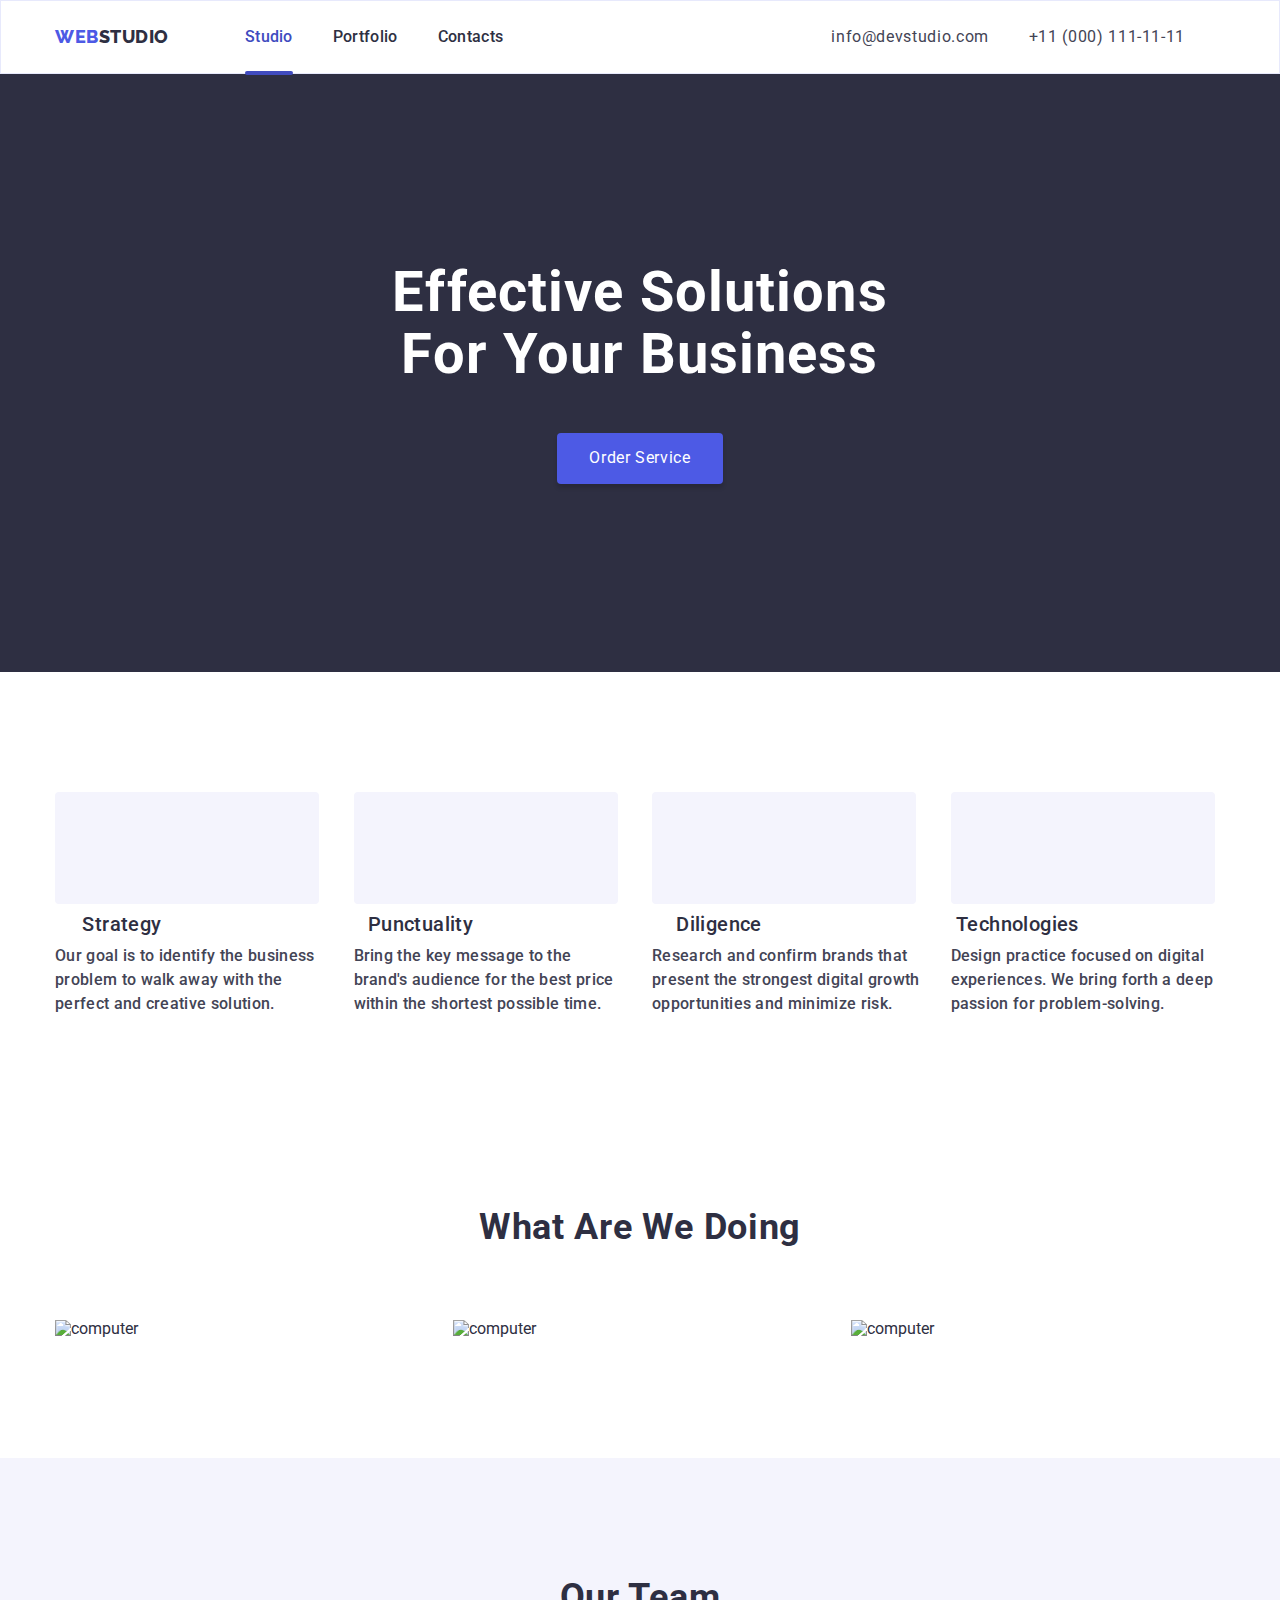
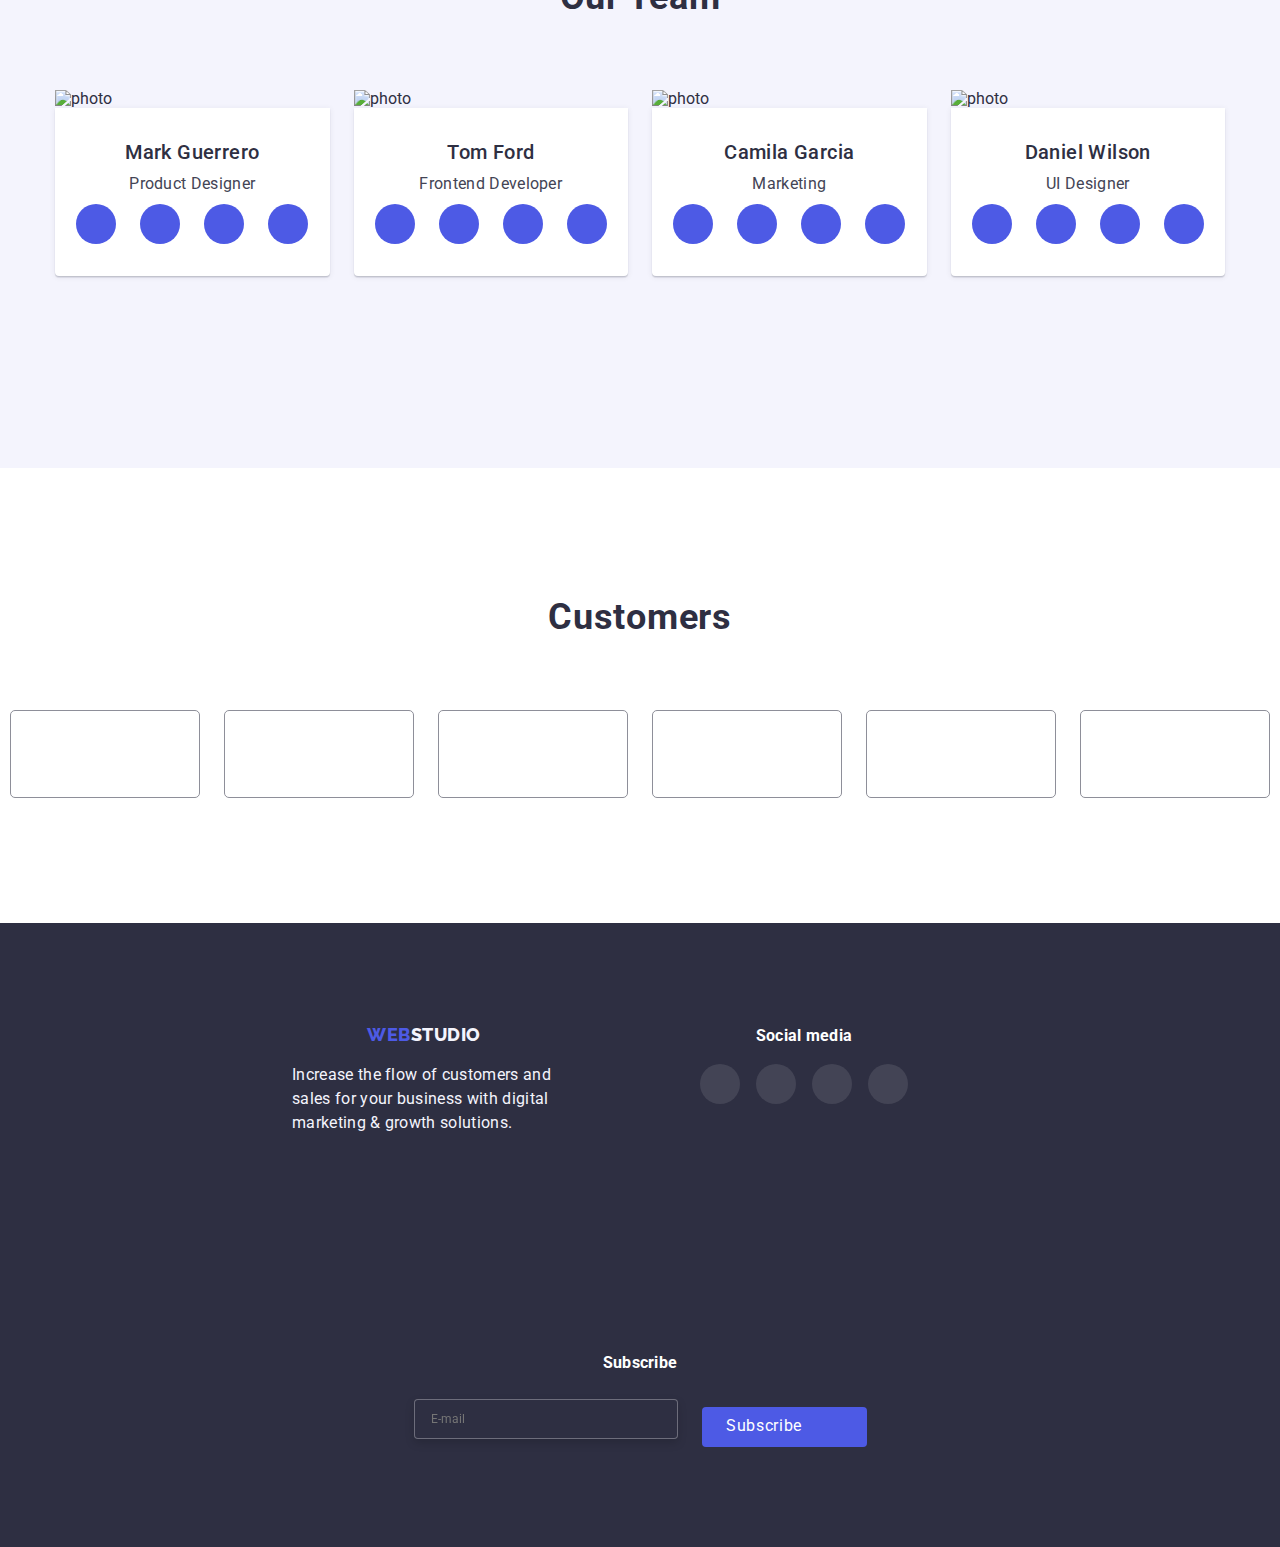
==== index.html @ 57f5be11 "Add Mobile First" ====
<!DOCTYPE html>
<html lang="en">
  <head>
    <meta charset="UTF-8" />
    <meta http-equiv="X-UA-Compatible" content="IE=edge" />
    <meta name="viewport" content="width=, initial-scale=1.0" />
    <title>Document</title>
    <link rel="preconnect" href="https://fonts.googleapis.com" />
    <link rel="preconnect" href="https://fonts.gstatic.com" crossorigin />
    <link
      href="https://fonts.googleapis.com/css2?family=Raleway:wght@800&family=Roboto:wght@400;500;700;900&display=swap"
      rel="stylesheet"
    />
    <link
      rel="stylesheet"
      href="https://cdn.jsdelivr.net/npm/modern-normalize@1.1.0/modern-normalize.min.css"
    />
    <link rel="stylesheet" href="./css/styles.css" />
    <link rel="stylesheet" href="./css/mobile.css" />
    <link rel="stylesheet" href="./css/tablet.css" />
    <link rel="stylesheet" href="./css/desktop.css" />
  </head>

  <body>
    <!--Header-->
    <header class="header">
			<div class="container header-container">
        <nav class="nav">
				<a class="header-logo link" href="./index.html"
					><span class="titlelogo">Web</span>Studio</a>
				<ul class="nav-list">
					<li class="nav-item">
						<a class="nav-link link nav-link-studio" href="./index.html"><span class="nav-link-text">Studio</span></a>
					</li>
					<li class="nav-item">
						<a class="nav-link link" href="./portfolio.html">Portfolio</a>
					</li>
					<li class="nav-item">
						<a class="nav-link link" href="">Contacts</a>
					</li>
				</ul>
			</nav>
      
			<address class="contacts">
				<ul class="contacts-list">
					<li class="contacts-item">
						<a class="mail link" href="mailto:info@devstudio.com"
							>info@devstudio.com
						</a>
					</li>
					<li class="contacts-item">
						<a class="phone-number link" href="tel:+110001111111"
							>+11 (000) 111-11-11
						</a>
					</li>
				</ul>
			</address>

      <button type="button" class="mobile-menu-open" data-menu-open>
        <svg class="mobile-menu-open-icon" width="32" height="22">
          <use href="./images/sprite.svg#icon-hamburger"></use>
        </svg>
      </button>
      </div>

      <div class="mob-menu is-hidden" data-menu>
        <div class="container">
          <div>
        <button type="button" class="mobile-menu-close" data-menu-close>
          <svg class="mobile-menu-close-btn-icon"  width="8" height="8">
            <use href="./images/sprite.svg#icon-close"></use>
          </svg>
        </button>
        <nav>
          <ul class="mob-menu-list">
					<li class="mob-menu-item">
						<a class="mob-menu-link link nav-link-studio" href="./index.html"><span class="nav-link-text">Studio</span></a>
					</li>
					<li class="mob-menu-item">
						<a class="mob-menu-link link" href="./portfolio.html">Portfolio</a>
					</li>
					<li class="mob-menu-item">
						<a class="mob-menu-link mob-menu-link-contact link" href="">Contacts</a>
					</li>
				</ul>
        </nav>
        </div>
        <div>
        <address>
          <ul class="mob-menu-list-contacts">
            <li class="mob-menu-item">
						<a class="mob-menu-phone-number link" href="tel:+110001111111"
							>+11 (000) 111-11-11
						</a>
					</li>
					<li class="mob-menu-item">
						<a class="mob-menu-mail link" href="mailto:info@devstudio.com"
							>info@devstudio.com
						</a>
					</li>
				</ul>
        </address>
        
        <ul class="mob-menu-social-list list">
          <li class="mob-menu-item">
                    <a href="" class="mob-menu-social-link">
                      <svg class="mob-menu-icon" width="20" height="20">
                        <use href="./images/sprite.svg#icon-instagram"></use>
                      </svg>
                    </a>
                  </li>
                  <li class="mob-menu-item">
                    <a href="" class="mob-menu-social-link">
                      <svg class="mob-menu-icon" width="20" height="20">
                        <use href="./images/sprite.svg#icon-twitter"></use>
                      </svg>
                    </a>
                  </li>
                  <li class="mob-menu-item">
                    <a href="" class="mob-menu-social-link">
                      <svg class="mob-menu-icon" width="20" height="20">
                        <use href="./images/sprite.svg#icon-facebook"></use>
                      </svg>
                    </a>
                  </li>
                  <li class="mob-menu-item">
                    <a href="" class="mob-menu-social-link">
                      <svg class="mob-menu-icon" width="20" height="20">
                        <use href="./images/sprite.svg#icon-linkedin"></use>
                      </svg>
                    </a>
                  </li>
        </ul>
        </div>
        </div>
      </div>
		</header>

    <main>
      <!--Hero-->
      <section class="hero section">
				<div class="container">
					<h1 class="hero-title">
						Effective Solutions for Your Business
					</h1>
					<button class="hero-button" type="button" data-modal-open>Order Service</button>
				</div>
			</section>

      <!-- Feauture -->
      <section class="feauture section">
        <div class="container">
          <h2 class="visually-hidden">ur qualities</h2>
          <ul class="feauture-list">
            <li class="feauture-item">
              <div class="feauture-link">
                <svg class="feauture-icon" width="64" height="64">
                  <use href="./images/sprite.svg#icon-antenna"></use>
                </svg>
              </div>
              <h3 class="feauture-title">Strategy</h3>
              <p class="feauture-text">
                Our goal is to identify the business problem to walk away with
                the perfect and creative solution.
              </p>
            </li>
            <li class="feauture-item">
              <div class="feauture-link">
                <svg class="feauture-icon" width="64" height="64">
                  <use href="./images/sprite.svg#icon-clock"></use>
                </svg>
              </div>
              <h3 class="feauture-title">Punctuality</h3>
              <p class="feauture-text">
                Bring the key message to the brand's audience for the best price
                within the shortest possible time.
              </p>
            </li>
            <li class="feauture-item">
              <div class="feauture-link">
                <svg class="feauture-icon" width="64" height="64">
                  <use href="./images/sprite.svg#icon-vector"></use>
                </svg>
              </div>
              <h3 class="feauture-title">Diligence</h3>
              <p class="feauture-text">
                Research and confirm brands that present the strongest digital
                growth opportunities and minimize risk.
              </p>
            </li>
            <li class="feauture-item">
              <div class="feauture-link">
                <svg class="feauture-icon" width="64" height="64">
                  <use href="./images/sprite.svg#icon-astronaut"></use>
                </svg>
              </div>
              <h3 class="feauture-title">Technologies</h3>
              <p class="feauture-text">
                Design practice focused on digital experiences. We bring forth a
                deep passion for problem-solving.
              </p>
            </li>
          </ul>
        </div>
      </section>

      <!-- Doing -->
      <section class="doing section">
        <div class="container">
          <h2 class="section-title">What are we doing</h2>
          <ul class="doing-list">
            <li class="doing-item">
              <img
                class="doing-img"
                src="./images/Rectangle1.jpg"
                alt="computer"
                width="360"
              />
            </li>
            <li class="doing-item">
              <img
                class="doing-img"
                src="./images/Rectangle2.jpg"
                alt="computer"
                width="360"
              />
            </li>
            <li class="doing-item">
              <img
                class="doing-img"
                src="./images/Rectangle3.jpg"
                alt="computer"
                width="360"
              />
            </li>
          </ul>
        </div>
      </section>

      <!-- Team -->
      <section class="team section">
        <div class="container container-mini">
          <h2 class="section-title">Our Team</h2>
          <ul class="team-list">
            <li class="team-item">
              <img
                class="team-img"
                src="./images/img.jpg"
                alt="photo"
                width="264"
              />
              <div class="team-card">
                <h3 class="team-subject">Mark Guerrero</h3>
                <p class="team-text">Product Designer</p>
                <ul class="social-list list">
                  <li class="social-list-item">
                    <a href="" class="social-list-link">
                      <svg class="social-list-icon" width="20" height="20">
                        <use href="./images/sprite.svg#icon-instagram"></use>
                      </svg>
                    </a>
                  </li>
                  <li class="social-list-item">
                    <a href="" class="social-list-link">
                      <svg class="social-list-icon" width="20" height="20">
                        <use href="./images/sprite.svg#icon-twitter"></use>
                      </svg>
                    </a>
                  </li>
                  <li class="social-list-item">
                    <a href="" class="social-list-link">
                      <svg class="social-list-icon" width="20" height="20">
                        <use href="./images/sprite.svg#icon-facebook"></use>
                      </svg>
                    </a>
                  </li>
                  <li class="social-list-item">
                    <a href="" class="social-list-link">
                      <svg class="social-list-icon" width="20" height="20">
                        <use href="./images/sprite.svg#icon-linkedin"></use>
                      </svg>
                    </a>
                  </li>
                </ul>
              </div>
            </li>
            <li class="team-item">
              <img
                class="team-img"
                src="./images/img1.jpg"
                alt="photo"
                width="264"
              />
              <div class="team-card">
                <h3 class="team-subject">Tom Ford</h3>
                <p class="team-text">Frontend Developer</p>
                <ul class="social-list list">
                  <li class="social-list-item">
                    <a href="" class="social-list-link">
                      <svg class="social-list-icon" width="20" height="20">
                        <use href="./images/sprite.svg#icon-instagram"></use>
                      </svg>
                    </a>
                  </li>
                  <li class="social-list-item">
                    <a href="" class="social-list-link">
                      <svg class="social-list-icon" width="20" height="20">
                        <use href="./images/sprite.svg#icon-twitter"></use>
                      </svg>
                    </a>
                  </li>
                  <li class="social-list-item">
                    <a href="" class="social-list-link">
                      <svg class="social-list-icon" width="20" height="20">
                        <use href="./images/sprite.svg#icon-facebook"></use>
                      </svg>
                    </a>
                  </li>
                  <li class="social-list-item">
                    <a href="" class="social-list-link">
                      <svg class="social-list-icon" width="20" height="20">
                        <use href="./images/sprite.svg#icon-linkedin"></use>
                      </svg>
                    </a>
                  </li>
                </ul>
              </div>
            </li>
            <li class="team-item">
              <img
                class="team-img"
                src="./images/img2.jpg"
                alt="photo"
                width="264"
              />
              <div class="team-card">
                <h3 class="team-subject">Camila Garcia</h3>
                <p class="team-text">Marketing</p>
                <ul class="social-list list">
                  <li class="social-list-item">
                    <a href="" class="social-list-link">
                      <svg class="social-list-icon" width="20" height="20">
                        <use href="./images/sprite.svg#icon-instagram"></use>
                      </svg>
                    </a>
                  </li>
                  <li class="social-list-item">
                    <a href="" class="social-list-link">
                      <svg class="social-list-icon" width="20" height="20">
                        <use href="./images/sprite.svg#icon-twitter"></use>
                      </svg>
                    </a>
                  </li>
                  <li class="social-list-item">
                    <a href="" class="social-list-link">
                      <svg class="social-list-icon" width="20" height="20">
                        <use href="./images/sprite.svg#icon-facebook"></use>
                      </svg>
                    </a>
                  </li>
                  <li class="social-list-item">
                    <a href="" class="social-list-link">
                      <svg class="social-list-icon" width="20" height="20">
                        <use href="./images/sprite.svg#icon-linkedin"></use>
                      </svg>
                    </a>
                  </li>
                </ul>
              </div>
            </li>
            <li class="team-item">
              <img
                class="team-img"
                src="./images/img3.jpg"
                alt="photo"
                width="264"
              />
              <div class="team-card">
                <h3 class="team-subject">Daniel Wilson</h3>
                <p class="team-text">UI Designer</p>
                <ul class="social-list list">
                  <li class="social-list-item">
                    <a href="" class="social-list-link">
                      <svg class="social-list-icon" width="20" height="20">
                        <use href="./images/sprite.svg#icon-instagram"></use>
                      </svg>
                    </a>
                  </li>
                  <li class="social-list-item">
                    <a href="" class="social-list-link">
                      <svg class="social-list-icon" width="20" height="20">
                        <use href="./images/sprite.svg#icon-twitter"></use>
                      </svg>
                    </a>
                  </li>
                  <li class="social-list-item">
                    <a href="" class="social-list-link">
                      <svg class="social-list-icon" width="20" height="20">
                        <use href="./images/sprite.svg#icon-facebook"></use>
                      </svg>
                    </a>
                  </li>
                  <li class="social-list-item">
                    <a href="" class="social-list-link">
                      <svg class="social-list-icon" width="20" height="20">
                        <use href="./images/sprite.svg#icon-linkedin"></use>
                      </svg>
                    </a>
                  </li>
                </ul>
              </div>
            </li>
          </ul>
        </div>
      </section>

      <!-- Customers -->
      <section class="customers">
        <div class="container">
          <h2 class="customers-title">Customers</h2>
          <ul class="customers-list list">
            <li class="customers-item">
              <a class="customers-link" href="">
                <svg class="customers-icon" width="104" height="56">
                  <use href="./images/sprite.svg#icon-yaco"></use>
                </svg>
              </a>
            </li>
            <li class="customers-item">
              <a class="customers-link link" href="">
                <svg class="customers-icon" width="104" height="56">
                  <use
                    href="./images/sprite.svg#icon-company-tagline-here"
                  ></use>
                </svg>
              </a>
            </li>
            <li class="customers-item">
              <a class="customers-link link" href="">
                <svg class="customers-icon" width="104" height="56">
                  <use href="./images/sprite.svg#icon-company"></use>
                </svg>
              </a>
            </li>
            <li class="customers-item">
              <a class="customers-link link" href="">
                <svg class="customers-icon" width="104" height="56">
                  <use href="./images/sprite.svg#icon-foster-peters"></use>
                </svg>
              </a>
            </li>
            <li class="customers-item">
              <a class="customers-link link" href="">
                <svg class="customers-icon" width="104" height="56">
                  <use href="./images/sprite.svg#icon-brand"></use>
                </svg>
              </a>
            </li>
            <li class="customers-item">
              <a class="customers-link link" href="">
                <svg class="customers-icon" width="104" height="56">
                  <use href="./images/sprite.svg#icon-company-tag-line"></use>
                </svg>
              </a>
            </li>
          </ul>
        </div>
      </section>
    </main>

    <!-- Footer -->
    <footer class="footer">
			<div class="footer-container container">
				<div class="ftr-logo-container">
				<a class="ftr-logo link" href="./index.html"
					><span class="footer-logo">Web</span>Studio</a
				>
				<p class="slogan">
					Increase the flow of customers and sales for your business with
					digital marketing & growth solutions.
				</p>
			</div>
			<div class="social-media-container">
        <h2 class="social-media-title">Social media</h2>
				<ul class="social-media-list list">
					<li class="social-media-item">
						<a href="" class="social-media-link">
							<svg class="social-media-icon" width="20" height="20">
								<use href="./images/sprite.svg#icon-instagram"></use>
							</svg>
						</a>
								</li>
					<li class="social-media-item">
						<a href="" class="social-media-link">
							<svg class="social-media-icon" width="20" height="20">
								<use href="./images/sprite.svg#icon-twitter"></use>
							</svg>
						</a>
					</li>
					<li class="social-media-item">
						<a href="" class="social-media-link">
							<svg class="social-media-icon" width="20" height="20">
								<use href="./images/sprite.svg#icon-facebook"></use>
							</svg>
						</a>
					</li>
					<li class="social-media-item">
						<a href="" class="social-media-link">
							<svg class="social-media-icon" width="20" height="20">
								<use href="./images/sprite.svg#icon-linkedin"></use>
							</svg>
						</a>
					</li>
				</ul>
				</div>
        <div class="subscribe-container">
          <h2 class="subscribe-title">Subscribe</h2>
          <form class="subscribe-label-wrapper">
            <label class="subscribe-field">
              <span class="subscribe-imput-wrapper">
                <input 
                type="email" 
                name="user-email" 
                class="subscribe-imput" 
                placeholder="E-mail" 
                required pattern="">
              </label>
            <button type="submit" class="subscribe-link">Subscribe
              <svg class="subscribe-icon" width="24" height="20">
                <use href="./images/sprite.svg#icon-send"></use>
              </svg>
            </button>
          </form>
        </div>
			</div>
		</footer>

    <div class="backdrop is-hidden" data-modal>
      <div class="modal">
        <button type="button" class="modal-clas-btn" data-modal-close>
          <svg class="modal-close-btn-icon"  width="8" height="8">
            <use href="./images/sprite.svg#icon-close"></use>
          </svg>
        </button>
        <p class="modal-text">Leave your contacts and we will call you back</p>
          <form class="modal-form">
            <label class="modal-form-field">
              <p class="modal-form-imput-desc">Name</p>
              <span class="modal-form-imput-wrapper">
                <input 
              type="text" 
              name="user-name" 
              class="modal-form-imput" 
              required pattern="[a-zA-Zа-яА-Я]+$"
              minlength="2">
              <svg class="modal-form-imput-icon" width="18" height="18">
                <use href="./images/sprite.svg#icon-person"></use>
              </svg>
              </span>
            </label>
            <label class="modal-form-field">
              <span class="modal-form-imput-desc">Phone</span>
              <span class="modal-form-imput-wrapper">
                <input 
              type="tel" 
              name="user-phone" 
              class="modal-form-imput" 
              required pattern="[0-9]{3}-[0-9]{3}-[0-9]{2}-[0-9]{2}"
              title="xxx-xxx-xx-xx">
              <svg class="modal-form-imput-icon" width="13" height="13">
                <use href="./images/sprite.svg#icon-phone"></use>
              </svg>
              </span>
            </label>
            <label class="modal-form-field">
              <span class="modal-form-imput-desc">Email</span>
              <span class="modal-form-imput-wrapper">
                <input 
              type="email" 
              name="user-email" 
              class="modal-form-imput" 
              required pattern="">
              <svg class="modal-form-imput-icon" width="15" height="12">
                <use href="./images/sprite.svg#icon-mail"></use>
              </svg>
              </span>
            </label>
            <label class="modal-form-field-comment">
              <span class="modal-form-imput-desc">Comment</span>
              <textarea name="user-message" class="modal-form-massage" placeholder="Text input"></textarea>
            </label>
            <input 
            id="user-policy" 
            type="checkbox" 
            name="user-policy"
            class="modal-form-check visually-hidden">
            <label for="user-policy" class="modal-form-check-desc">
              <span class="modal-form-icon-wrapper">
                <svg class="modal-form-icon"  width="10" height="8">
            <use href="./images/sprite.svg#icon-chesk"></use>
          </svg>
              </span>
                I accept the terms and conditions of the&nbsp
              <a class="privat-policy-link" href="">Privacy Policy</a>
              </label>
              <button type="submit" class="modal-form-submit">Send</button>
          </form>
        
      </div>
    </div>

    <script src="./js/modal.js"></script>
    <script src="./js/menu.js"></script>
  </body>
</html>
---- css/styles.css ----
h1,
h2,
h3,
p {
  margin-top: 0;
  margin-bottom: 0;
}

ul,
ol {
  list-style: none;
  margin-top: 0;
  margin-bottom: 0;
  padding-left: 0;
}

img {
  display: block;
  min-width: 100%;
  height: auto;
  width: 100%;
}

address {
  font-style: normal;
}

button {
  cursor: pointer;
}

.link {
  text-decoration: none;
}

body {
  font-family: "Roboto", sans-serif;
  color: var(--dark-color);
  background-color: var(--white-color);
  font-size: 16px;
}

.section {
  padding-top: 120px;
  padding-bottom: 120px;
}

:root {
  --accent-color: #e7e9fc;
  --dark-color: #2e2f42;
  --primary-color: #4d5ae5;
  --pressed-color: #404bbf;
  --text-color: #434455;
  --light-color: #f4f4fd;
  --white-color: #ffffff;
}

.container {
  width: 100%;
  margin-left: auto;
  margin-right: auto;
  padding-left: 15px;
  padding-right: 15px;
}

.visually-hidden {
  position: absolute;
  white-space: nowrap;
  width: 1px;
  height: 1px;
  overflow: hidden;
  border: 0;
  padding: 0;
  clip: rect(0 0 0 0);
  clip-path: inset(50%);
  margin: -1px;
}

/* STUDIO STYLES */

/* Header */
.header {
  padding-top: 24px;
  padding-bottom: 24px;
  border: 1px solid var(--accent-color);
  position: relative;
}

.header-container {
  display: flex;
  align-items: center;
}

.nav {
  display: flex;
  align-items: center;
}

.nav-list {
  display: none;
}

.contacts-list {
  display: none;
}

.header-logo {
  font-family: "Raleway", sans-serif;
  font-weight: 800;
  font-size: 18px;
  line-height: 1.3;
  display: flex;
  align-items: center;
  letter-spacing: 0.03em;
  text-transform: uppercase;
  color: var(--dark-color);
  margin-right: 76px;
}

.titlelogo {
  font-family: "Raleway", sans-serif;
  font-weight: 800;
  font-size: 18px;
  line-height: 1.3;
  display: flex;
  align-items: center;
  letter-spacing: 0.03em;
  text-transform: uppercase;
  color: var(--primary-color);
  background-color: var(--white-color);
}

/* Mobile menu */

.mob-menu {
  position: fixed;
  top: 0;
  z-index: 1;
  width: 100%;
  height: 100vh;
  background-color: var(--white-color);
  padding-top: 40px;
  padding-bottom: 40px;
}

.mob-menu.is-hidden {
  opacity: 0;
  visibility: hidden;
  pointer-events: none;
}

.mob-menu > .container {
  height: 100%;
  display: flex;
  flex-direction: column;
  justify-content: space-between;
  overflow-y: auto;
}

.mobile-menu-open {
  display: flex;
  padding: 0;
  border: transparent;
  background-color: var(--white-color);
  margin-left: auto;
  width: 32px;
  height: 22px;
}

.mobile-menu-open-icon {
  stroke: var(--dark-color);
  width: 32px;
  height: 22px;
}

.mobile-menu-close {
  position: absolute;
  top: 24px;
  right: 24px;
  width: 24px;
  height: 24px;
  border-radius: 50%;
  background-color: var(--accent-color);
  border: 1px solid rgba(0, 0, 0, 0.1);
  padding: 0;
  transition: background-color 250ms cubic-bezier(0.4, 0, 0.2, 1);
}

.mobile-menu-close-btn-icon {
  transition: fill 250ms cubic-bezier(0.4, 0, 0.2, 1);
}

.mob-menu-list-contacts {
  margin-bottom: 48px;
}

.mob-menu-item:not(:last-child) {
  margin-bottom: 40px;
}

.mob-menu-link {
  font-weight: 700;
  font-size: 36px;
  line-height: 1.11;
  letter-spacing: 0.02em;
  text-transform: capitalize;
  color: var(--dark-color);
  transition: background-color 250ms cubic-bezier(0.4, 0, 0.2, 1);
}

.mob-menu-link-contact {
  color: var(--primary-color);
}

.mob-menu-phone-number {
  font-weight: 600;
  font-size: 30px;
  line-height: 1.11;
  text-transform: capitalize;
  color: var(--primary-color);
}

.mob-menu-mail {
  font-weight: 500;
  font-size: 20px;
  line-height: 1.2;
  letter-spacing: 0.02em;
  color: var(--text-color);
}

.mob-menu-social-list {
  display: flex;
  gap: 46px;
  max-width: 328px;
}

.mob-menu-social-link {
  display: flex;
  width: 40px;
  height: 40px;
  justify-content: center;
  align-items: center;
  background-color: var(--primary-color);
  border-radius: 50%;
  transition: background-color 250ms cubic-bezier(0.4, 0, 0.2, 1);
}

.mob-menu-icon {
  fill: var(--light-color);
}

/* Hero */
.hero {
  background-color: var(--dark-color);
  padding-top: 112px;
  padding-bottom: 112px;
  text-align: center;
  background-image: linear-gradient(
      rgba(46, 47, 66, 0.7),
      rgba(46, 47, 66, 0.7)
    ),
    url(../images/hero/hero\ image.jpg);
  background-repeat: no-repeat;
  background-size: cover;
  background-position: center;
  max-width: 100%;
  margin: 0 auto;
}

.hero-title {
  max-width: 319px;
  font-size: 36px;
  line-height: 1.1;
  letter-spacing: 0.02em;
  color: var(--white-color);
  margin-bottom: 72px;
  margin-left: auto;
  margin-right: auto;
  text-align: center;
  text-transform: capitalize;
}

.hero-button {
  padding: 16px 32px;
  letter-spacing: 0.04em;
  cursor: pointer;
  background-color: var(--primary-color);
  box-shadow: 0px 4px 4px rgba(0, 0, 0, 0.15);
  border-radius: 4px;
  color: var(--white-color);
  border: var(--pressed-color);
  transition: background-color 250ms cubic-bezier(0.4, 0, 0.2, 1),
    box-shadow 250ms cubic-bezier(0.4, 0, 0.2, 1);
}

.hero-button:hover,
.hero-button:focus {
  cursor: pointer;
  background-color: var(--pressed-color);
  box-shadow: 0px 4px 4px rgba(0, 0, 0, 0.15);
}

/* Feauture */

.feauture {
  background-color: var(--white-color);
  padding-bottom: 0;
}

.feauture-item {
  margin-bottom: 72px;
}

.feauture-link {
  display: none;
  align-items: center;
  justify-content: center;
  width: 264px;
  height: 112px;
  background: var(--light-color);
  border-radius: 4px;
  margin-bottom: 8px;
}

.feauture-title {
  min-width: 134px;
  min-height: 24px;
  font-weight: 700;
  font-size: 36px;
  line-height: 1.11;
  text-align: center;
  letter-spacing: 0.02em;
  margin-bottom: 8px;
  color: var(--dark-color);
}

.feauture-text {
  font-weight: 500;
  font-size: 16px;
  line-height: 1.5;
  letter-spacing: 0.02em;
  color: var(--text-color);
}

/* Doing */

.doing {
  display: none;
}

/* Team */
.team {
  background-color: var(--light-color);
  padding-top: 96px;
  padding-bottom: 128px;
}

.team-item {
  margin-bottom: 72px;
  margin-left: auto;
  margin-right: auto;
}

.team-card {
  padding: 32px 16px;
  background-color: var(--white-color);
  box-shadow: 0px 1px 6px rgba(46, 47, 66, 0.08),
    0px 1px 1px rgba(46, 47, 66, 0.16), 0px 2px 1px rgba(46, 47, 66, 0.08);
  border-radius: 0px 0px 4px 4px;
  text-align: center;
}
.team-subject,
.project-subject {
  min-width: 134px;
  min-height: 24px;
  font-weight: 500;
  font-size: 20px;
  line-height: 1.2;
  letter-spacing: 0.02em;
  margin-bottom: 8px;
}

.team-text {
  line-height: 1.5;
  letter-spacing: 0.02em;
  color: var(--text-color);
  margin-bottom: 8px;
}

.social-list {
  display: flex;
  justify-content: center;
  gap: 24px;
}

.social-list-item {
  width: 40px;
  height: 40px;
}

.social-list-link {
  display: flex;
  justify-content: center;
  align-items: center;
  width: 40px;
  height: 40px;
  border-radius: 50%;
  background-color: var(--primary-color);
  transition: background-color 250ms cubic-bezier(0.4, 0, 0.2, 1);
}

.social-list-link:hover,
.social-list-link:focus {
  background-color: var(--pressed-color);
}

.social-list-icon {
  fill: var(--white-color);
}

/* Customers */
.customers {
  padding-top: 96px;
  padding-bottom: 96px;
}

.customers-title {
  font-size: 36px;
  line-height: 1.11;
  text-align: center;
  letter-spacing: 0.02em;
  text-transform: capitalize;
  margin-bottom: 72px;
}

.customers-list {
  display: flex;
  flex-wrap: wrap;
  justify-content: center;
  row-gap: 72px;
  column-gap: 16px;
}

.customers-link {
  display: flex;
  align-items: center;
  justify-content: center;
  width: 190px;
  height: 88px;
  border: 1px solid #8e8f99;
  border-radius: 5px;
  fill: #8e8f99;
  transition: border-color 250ms cubic-bezier(0.4, 0, 0.2, 1),
    fill 250ms cubic-bezier(0.4, 0, 0.2, 1);
}

.customers-link:hover,
.customers-link:focus {
  border-color: var(--primary-color);
}

.customers-link:hover,
.customers-link:focus {
  fill: var(--primary-color);
}

/* Footer */
.footer {
  background-color: var(--dark-color);
  padding-top: 96px;
  padding-bottom: 96px;
}

.footer-container {
  display: flex;
  justify-content: center;
  align-items: center;
  flex-wrap: wrap;
}

.ftr-logo-container {
  margin-bottom: 72px;
}

.ftr-logo {
  display: flex;
  justify-content: center;
  font-family: "Raleway", sans-serif;
  font-weight: 800;
  font-size: 18px;
  line-height: 1.3;
  letter-spacing: 0.03em;
  text-transform: uppercase;
  color: var(--light-color);
}

.footer-logo {
  color: var(--primary-color);
}

.slogan {
  width: 264px;
  line-height: 24px;
  letter-spacing: 0.02em;
  color: var(--acent-color);
  color: var(--light-color);
  margin-top: 16px;
}

.social-media-container {
  margin-bottom: 72px;
}

.social-media-title,
.subscribe-title {
  text-align: center;
  font-size: 16px;
  line-height: 24px;
  letter-spacing: 0.02em;
  color: var(--white-color);
  margin-bottom: 16px;
}

.social-media-list {
  display: flex;
  justify-content: center;
  gap: 16px;
}

.social-media-link {
  display: flex;
  justify-content: center;
  align-items: center;
  width: 40px;
  height: 40px;
  border-radius: 50%;
  background-color: rgba(255, 255, 255, 0.1);
  transition: background-color 250ms cubic-bezier(0.4, 0, 0.2, 1);
}

.social-media-icon {
  fill: var(--white-color);
}

.social-media-link:hover,
.social-media-link:focus {
  background-color: #31d0aa;
}

.social-media-list-icon {
  fill: var(--white-color);
}

.subscribe-container {
  margin-top: 72px;
}

.subscribe-imput-wrapper {
  max-width: 100%;
}

.subscribe-imput {
  display: flex;
  width: 100%;
  margin-right: auto;
  margin-left: auto;
  height: 40px;
  border: 1px solid rgba(255, 255, 255, 0.3);
  filter: drop-shadow(0px 4px 4px rgba(0, 0, 0, 0.15));
  border-radius: 4px;
  background-color: var(--dark-color);
  transition: border-color 250ms, cubic-bezier(0.4, 0, 0.2, 1);
  margin-right: 24px;
  outline: none;
  padding-top: 8px;
  padding-bottom: 8px;
  padding-left: 16px;
  font-size: 12px;
  color: var(--white-color);
}

.subscribe-link {
  display: flex;
  flex-direction: row;
  align-items: center;
  justify-content: center;
  text-align: center;
  min-width: 165px;
  height: 40px;
  letter-spacing: 0.04em;
  cursor: pointer;
  background-color: var(--primary-color);
  border-radius: 4px;
  color: var(--white-color);
  border: var(--pressed-color);
  transition: background-color 250ms cubic-bezier(0.4, 0, 0.2, 1),
    box-shadow 250ms cubic-bezier(0.4, 0, 0.2, 1);
  padding: 8px 24px;
  gap: 16px;
  margin-top: 16px;
}

.subscribe-link:hover,
.subscribe-link:focus {
  cursor: pointer;
  background-color: var(--pressed-color);
  box-shadow: 0px 4px 4px rgba(0, 0, 0, 0.15);
}

/* Filters */

.filters-list {
  display: flex;
  justify-content: center;
  flex-wrap: wrap;
  gap: 24px;
  margin-bottom: 72px;
}

.filters-button {
  padding: 12px 24px;
  height: 48px;
  background: var(--light-color);
  color: var(--primary-color);
  border: 1px solid var(--accent-color);
  border-radius: 4px;
  flex: none;
  order: 1;
  flex-grow: 0;
  transition: background-color 250ms cubic-bezier(0.4, 0, 0.2, 1),
    color 250ms cubic-bezier(0.4, 0, 0.2, 1),
    box-shadow 250ms cubic-bezier(0.4, 0, 0.2, 1);
}

.filters-button:hover,
.filters-button:focus {
  background-color: var(--pressed-color);
  color: #ffffff;
  box-shadow: 0px 3px 1px rgba(0, 0, 0, 0.1), 0px 2px 1px rgba(0, 0, 0, 0.08),
    0px 2px 2px rgba(0, 0, 0, 0.12);
}

.fiters-item {
  width: 116px;
  height: 48px;
  background: var(--light-color);
  border: 1px solid var(--accent-color);
  border-radius: 4px;
  display: flex;
  align-items: center;
  text-align: center;
  letter-spacing: 0.04em;
  color: var(--primary-color);
  flex: none;
  order: 0;
  flex-grow: 0;
  transition: background-color 250ms cubic-bezier(0.4, 0, 0.2, 1),
    color 250ms cubic-bezier(0.4, 0, 0.2, 1),
    box-shadow 250ms cubic-bezier(0.4, 0, 0.2, 1);
}

.filters-item:hover,
.folters-item:focus {
  background-color: var(--pressed-color);
  color: var(--white-color);
  box-shadow: 0px 3px 1px rgba(0, 0, 0, 0.1), 0px 2px 1px rgba(0, 0, 0, 0.08),
    0px 2px 2px rgba(0, 0, 0, 0.12);
}

/* <!-- Project --> */

.project-text {
  line-height: 1.5;
  letter-spacing: 0.02em;
  color: var(--text-color);
}

.project-list {
  display: flex;
  flex-wrap: wrap;
  column-gap: 24px;
  row-gap: 48px;
}

.project-item {
  flex-basis: calc((100% - 48px) / 3);
}

.project-link {
  display: block;
}

.project-subject {
  line-height: 1.2;
  letter-spacing: 0.02em;
  color: var(--dark-color);
  margin-bottom: 8px;
}

.project-text {
  line-height: 1.5;
  letter-spacing: 0.02em;
  color: var(--text-color);
}

.project-card {
  padding-top: 32px;
  padding-bottom: 32px;
  padding-left: 16px;
  border: 1px solid var(--accent-color);
  border-top: none;
}

.project-link:hover,
.project-link:focus {
  box-shadow: 0px 1px 6px rgba(46, 47, 66, 0.08);
}

.project-list-img-wrapper {
  position: relative;
  overflow: hidden;
}

.overlay {
  position: absolute;
  font-size: 16px;
  line-height: 24px;
  color: var(--light-color);
  width: 100%;
  height: 100%;
  transform: translateY(100%);
  transition: transform 250ms cubic-bezier(0.4, 0, 0.2, 1);
  top: 0;
  left: 0;
  padding-top: 40px;
  padding-bottom: 164px;
  padding-left: 32px;
  padding-right: 32px;
  background-color: var(--primary-color);
}

.project-link:hover .overlay,
.project-link:focus .overlay {
  transform: translate(0, 0);
}

/* Modal Window */

.backdrop {
  position: fixed;
  z-index: 100;
  top: 0;
  left: 0;
  width: 100%;
  height: 100%;
  background-color: rgba(46, 47, 66, 0.4);
  transition: opacity 250ms cubic-bezier(0.4, 0, 0.2, 1),
    visibility 250ms cubic-bezier(0.4, 0, 0.2, 1);
}

.backdrop.is-hidden {
  opacity: 0;
  visibility: hidden;
  pointer-events: none;
}

.modal {
  position: absolute;
  top: 50%;
  left: 50%;
  transform: translate(-50%, -50%);
  width: 408px;
  height: 584px;
  background-color: #fcfcfc;
  box-shadow: 0px 1px 1px rgba(0, 0, 0, 0.14), 0px 1px 3px rgba(0, 0, 0, 0.12),
    0px 2px 1px rgba(0, 0, 0, 0.2);
  border-radius: 4px;
  padding: 72px 24px 24px;
}

.modal-clas-btn {
  position: absolute;
  top: 24px;
  right: 24px;
  width: 24px;
  height: 24px;
  border-radius: 50%;
  background-color: var(--accent-color);
  border: 1px solid rgba(0, 0, 0, 0.1);
  padding: 0;
  transition: background-color 250ms cubic-bezier(0.4, 0, 0.2, 1);
}

.modal-close-btn-icon {
  transition: fill 250ms cubic-bezier(0.4, 0, 0.2, 1);
}

.modal-clas-btn:hover,
.modal-clas-btn:focus {
  background-color: var(--pressed-color);
}

.modal-clas-btn:hover .modal-close-btn-icon,
.modal-clas-btn:focus .modal-close-btn-icon {
  fill: var(--white-color);
}

/* Modal form */

.modal-text {
  font-weight: 500;
  font-size: 16px;
  line-height: 24px;
  text-align: center;
  letter-spacing: 0.02em;
  color: #2e2f42;
  margin-bottom: 17px;
}

.modal-form {
  display: flex;
  flex-direction: column;
}

.modal-form-field {
  margin-bottom: 8px;
}

.modal-form-field-comment {
  margin-bottom: 16px;
}

.modal-form-imput-wrapper {
  display: block;
  position: relative;
}

.modal-form-imput {
  width: 100%;
  height: 40px;
  border: 1px solid rgba(33, 33, 33, 0.2);
  border-radius: 4px;
  padding-left: 38px;
  transition: border-color 250ms, cubic-bezier(0.4, 0, 0.2, 1);
}

.modal-form-imput:focus {
  outline: none;
  border-color: var(--primary-color);
}

.modal-form-imput:focus + .modal-form-imput-icon {
  fill: var(--primary-color);
}

.modal-form-imput-icon {
  display: block;
  color: var(--dark-color);
  position: absolute;
  top: 50%;
  left: 16px;
  transform: translate(0, -50%);
  transition: fill 250ms, cubic-bezier(0.4, 0, 0.2, 1);
}

.modal-form-massage {
  display: block;
  resize: none;
  width: 100%;
  height: 120px;
  border: 1px solid rgba(33, 33, 33, 0.2);
  border-radius: 4px;
  padding: 18px 16px 8px 16px;
  transition: border-color 250ms, cubic-bezier(0.4, 0, 0.2, 1);
}

.modal-form-massage::placeholder {
  color: rgba(117, 117, 117, 0.5);
  font-size: 12px;
}

.modal-form-massage:focus {
  outline: none;
  border-color: var(--primary-color);
}

.modal-form-imput-desc {
  display: block;
  font-weight: 400;
  font-size: 12px;
  line-height: 16px;
  letter-spacing: 0.04em;
  color: #8e8f99;
  margin-top: 4px;
}

.modal-form-icon-wrapper {
  display: flex;
  align-items: center;
  justify-content: center;
}

.modal-form-check:checked + .modal-form-check-desc span {
  background-color: var(--pressed-color);
  background-position: center;
  background-repeat: no-repeat;
  border: none;
}

.modal-form-focus:checked + .modal-form-check-desc span {
  outline: 1px solid #4d5ae5;
}

.modal-form-check-desc {
  display: flex;
  align-items: center;
  font-weight: 400;
  font-size: 12px;
  line-height: 16px;
  letter-spacing: 0.04em;
  color: #757575;
  margin-bottom: 24px;
}

.modal-form-check-desc span {
  display: flex;
  content: "";
  width: 16px;
  height: 16px;
  border: 1.25px solid #2e2f42;
  border-radius: 2px;
  cursor: pointer;
  margin-right: 8px;
  fill: var(--primary-color);
}

.privat-policy-link {
  color: var(--primary-color);
}

.modal-form-submit {
  align-self: center;
  min-width: 169px;
  padding: 16px 32px;
  letter-spacing: 0.04em;
  cursor: pointer;
  background-color: var(--primary-color);
  box-shadow: 0px 4px 4px rgba(0, 0, 0, 0.15);
  border-radius: 4px;
  color: var(--white-color);
  border: var(--pressed-color);
  transition: background-color 250ms cubic-bezier(0.4, 0, 0.2, 1),
    box-shadow 250ms cubic-bezier(0.4, 0, 0.2, 1);
}

.modal-form-submit:hover,
.modal-form-submit:focus {
  cursor: pointer;
  background-color: var(--pressed-color);
  box-shadow: 0px 4px 4px rgba(0, 0, 0, 0.15);
}
---- css/tablet.css ----
@media screen and (max-width: 767px) {
  .subscribe-imput {
    width: 100%;
  }
}

@media screen and (min-width: 768px) {
  .container {
    max-width: 768px;
    margin-left: auto;
    margin-right: auto;
    padding-left: 15px;
    padding-right: 15px;
  }

  .container.container-mini {
    max-width: 582px;
  }

  /* Header */

  .nav {
    display: flex;
    align-items: center;
  }

  .nav-list {
    display: flex;
    align-items: center;
    gap: 40px;
  }

  .nav-link {
    position: relative;
    font-weight: 500;
    font-size: 16px;
    letter-spacing: 0.02em;
    line-height: 1.5;
    letter-spacing: 0.02em;
    color: var(--dark-color);
    transition: color 250ms cubic-bezier(0.4, 0, 0.2, 1);
  }

  .nav-link:hover,
  .nav-link:focus {
    color: var(--pressed-color);
  }

  .nav-link-studio::after,
  .nav-link-portfolio::after {
    content: "";
    width: 100%;
    height: 4px;
    border-radius: 2px;
    background-color: var(--pressed-color);
    color: var(--pressed-color);
    display: inline-block;
    position: absolute;
    bottom: 0;
    left: 0;
    top: 48px;
  }

  .contacts {
    font-style: normal;
    margin-left: auto;
  }

  .mail {
    line-height: 1.5;
    letter-spacing: 0.02em;
    color: var(--text-color);
    margin-right: 40px;
    transition: color 250ms cubic-bezier(0.4, 0, 0.2, 1);
  }

  .phone-number {
    line-height: 1.5;
    letter-spacing: 0.02em;
    color: var(--text-color);
    transition: color 250ms cubic-bezier(0.4, 0, 0.2, 1);
  }

  .mail:hover,
  .mail:focus {
    color: var(--pressed-color);
  }

  .phone-number:hover,
  .phone-number:focus {
    color: var(--pressed-color);
  }

  .nav-link-text {
    color: var(--pressed-color);
  }

  .contacts-list {
    display: flex;
    flex-direction: column-reverse;
    text-align: center;
  }

  .contacts-item {
    display: flex;
  }

  .mail,
  .phone-number {
    font-weight: 400;
    font-size: 12px;
    line-height: 1.3;
    letter-spacing: 0.04em;
  }

  /* Mobile menu */
  .mobile-menu-open {
    display: none;
  }

  /* Hero */

  .hero-title {
    min-width: 496px;
    font-weight: 700;
    font-size: 56px;
    margin-bottom: 40px;
    margin-left: auto;
    margin-right: auto;
  }

  /* Feauture */

  .feauture-link {
    display: none;
  }

  .feauture-list {
    display: flex;
    flex-wrap: wrap;
    row-gap: 72px;
    column-gap: 24px;
  }

  .feauture-item {
    display: flex;
    flex-wrap: wrap;
    flex-basis: calc((100% - 24px) / 2);
  }

  /* Doing */

  .doing {
    display: none;
  }

  /* Team */

  .team {
    padding-bottom: 104px;
  }

  .team-list {
    display: flex;
    flex-wrap: wrap;
    column-gap: 24px;
    justify-content: center;
  }

  .team-item {
    flex-basis: calc((100% - 24px) / 2);
  }

  /* Customers */

  /* Footer */

  .footer-container {
    display: flex;
    flex-wrap: wrap;
    justify-content: center;
    column-gap: 24px;
    row-gap: 72px;
  }
}
---- css/desktop.css ----
@media screen and (max-width: 1199px) {
}

@media screen and (min-width: 1200px) {
  .container {
    max-width: 1200px;
  }

  .container.container-mini {
    max-width: 1200px;
  }

  .section-title {
    font-size: 36px;
    line-height: 1.1;
    text-align: center;
    letter-spacing: 0.02em;
    text-transform: capitalize;
    margin-bottom: 72px;
  }

  /* Header */

  .header {
    padding-top: 24px;
    padding-bottom: 24px;
    border: 1px solid var(--accent-color);
  }

  .header-container {
    display: flex;
    align-items: center;
  }

  .contacts {
    font-style: normal;
    margin-left: auto;
  }

  .contacts-list {
    display: flex;
    align-items: center;
    flex-direction: row;
  }

  .mail,
  .phone-number {
    font-size: 16px;
    line-height: 1.5;
    letter-spacing: 0.04em;
    margin-right: 40px;
    transition: color 250ms cubic-bezier(0.4, 0, 0.2, 1);
  }

  .nav-link-studio::after,
  .nav-link-portfolio::after {
    content: "";
    width: 100%;
    height: 4px;
    border-radius: 2px;
    background-color: var(--pressed-color);
    color: var(--pressed-color);
    display: inline-block;
    position: absolute;
    bottom: 0;
    left: 0;
    top: 44px;
  }

  /* Mobile menu */
  .mobile-menu-open {
    display: none;
  }

  /* Hero */

  .hero {
    padding-top: 188px;
    padding-bottom: 188px;
    max-width: 1440px;
  }

  .hero-title {
    width: 499px;
    margin-bottom: 48px;
  }

  /* Feauture */

  .feauture {
    padding-bottom: 0;
  }

  .feauture-link {
    display: flex;
  }

  .feauture-list {
    display: flex;
    flex-wrap: nowrap;
    gap: 24px;
  }

  .feauture-title {
    min-width: 134px;
    min-height: 24px;
    font-weight: 500;
    font-size: 20px;
    line-height: 1.2;
  }

  /* Doing */

  .doing {
    display: flex;
    padding-bottom: 120px;
  }

  .doing-list {
    display: flex;
    gap: 24px;
  }

  .doing-item {
    flex-basis: calc((100% - 48px) / 3);
  }

  .section-title {
    font-size: 36px;
    line-height: 1.11;
    text-align: center;
    letter-spacing: 0.02em;
    text-transform: capitalize;
    margin-bottom: 72px;
  }

  /* Team */

  .team {
    padding-top: 120px;
    padding-bottom: 120px;
  }

  .team-list {
    gap: 24px;
  }

  .team-item {
    flex-basis: calc((100% - 72px) / 4);
  }

  /* Customers */

  .customers {
    padding-top: 130px;
    padding-bottom: 125px;
  }

  .customers-list {
    flex-wrap: nowrap;
    gap: 24px;
  }

  /* Footer */

  .footer {
    padding-top: 100px;
    padding-bottom: 100px;
  }

  .footer-container {
    display: flex;
    align-items: baseline;
  }

  .ftr-logo-container {
    margin-right: 120px;
  }

  .social-media-container {
    margin-right: 80px;
  }

  .subscribe-container {
    display: block;
  }

  .subscribe-label-wrapper {
    display: flex;
    align-items: center;
  }

  .subscribe-imput {
    display: flex;
    align-items: center;
    width: 264px;
    height: 40px;
    padding-top: 8px;
    padding-bottom: 8px;
    padding-left: 16px;
  }

  .subscribe-link {
    display: flex;
    align-items: center;
    min-width: 165px;
    height: 40px;
    padding: 8px 24px;
    gap: 16px;
  }
}
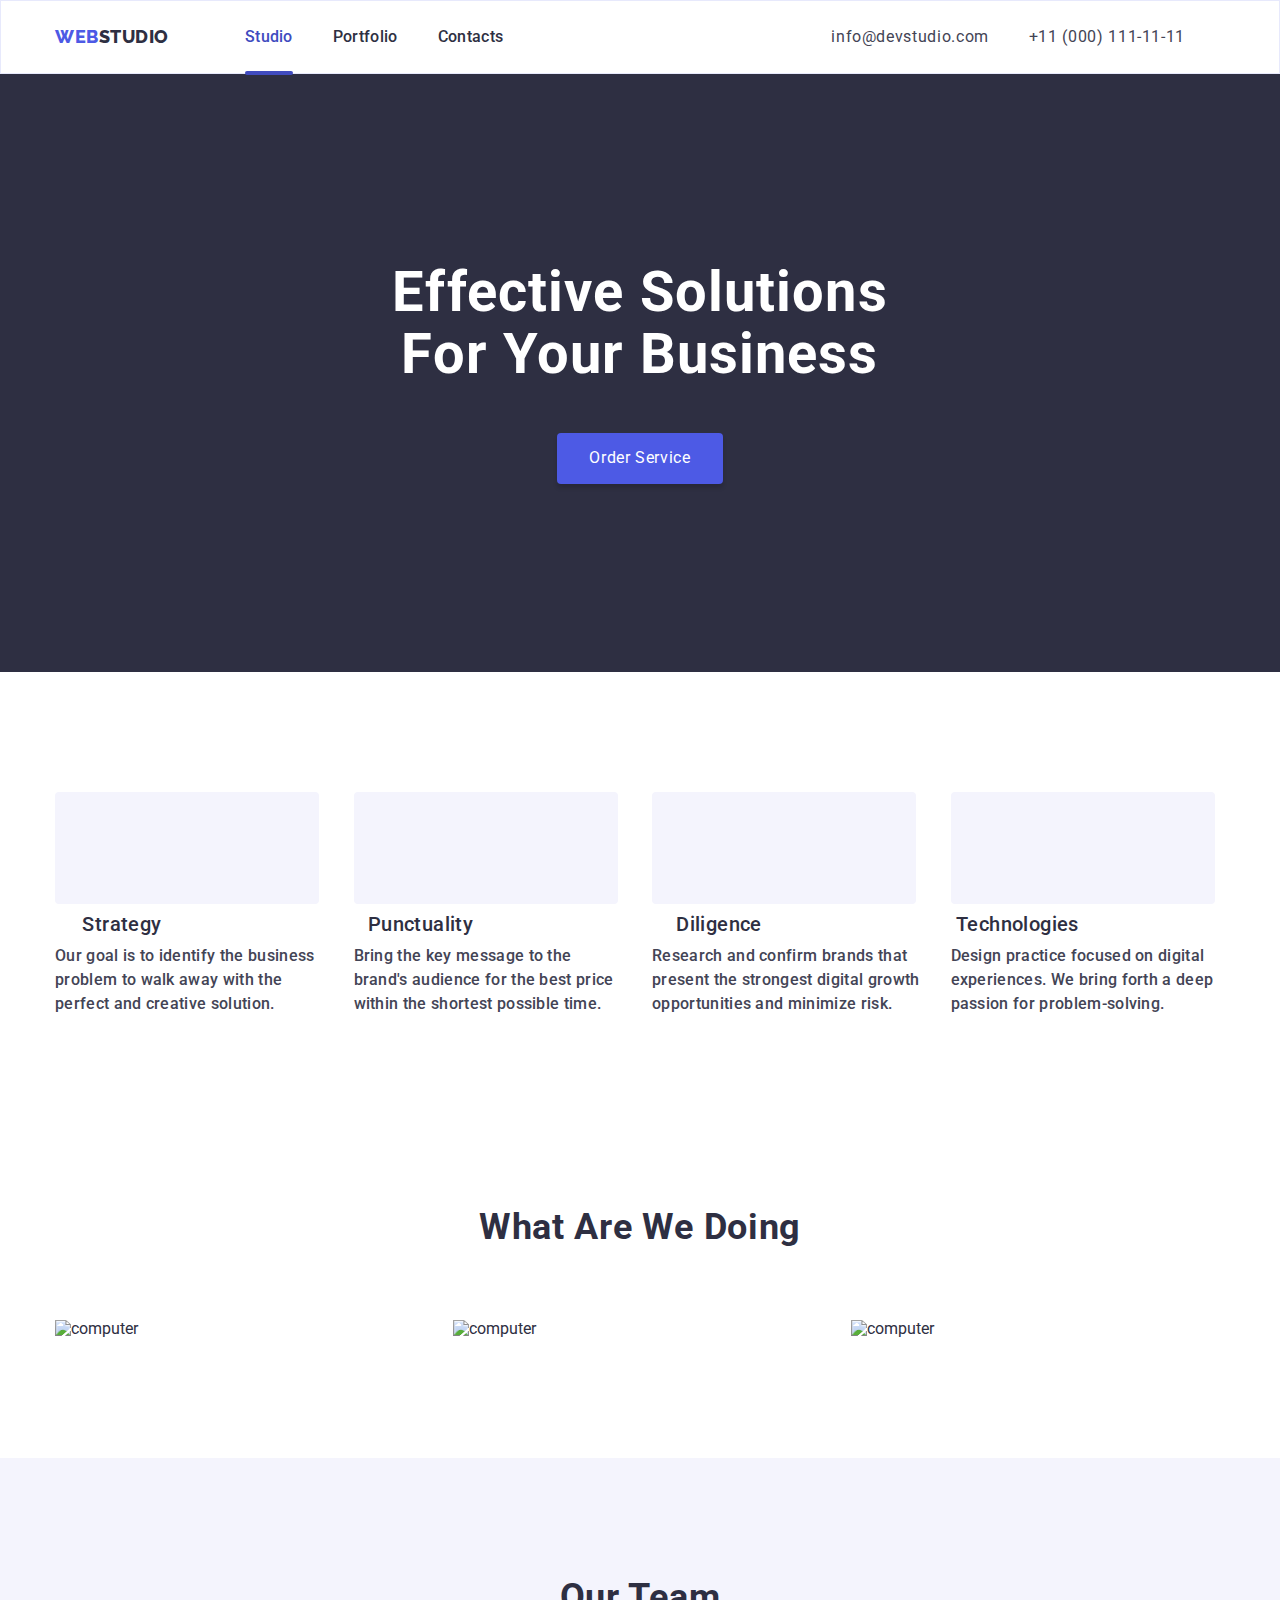
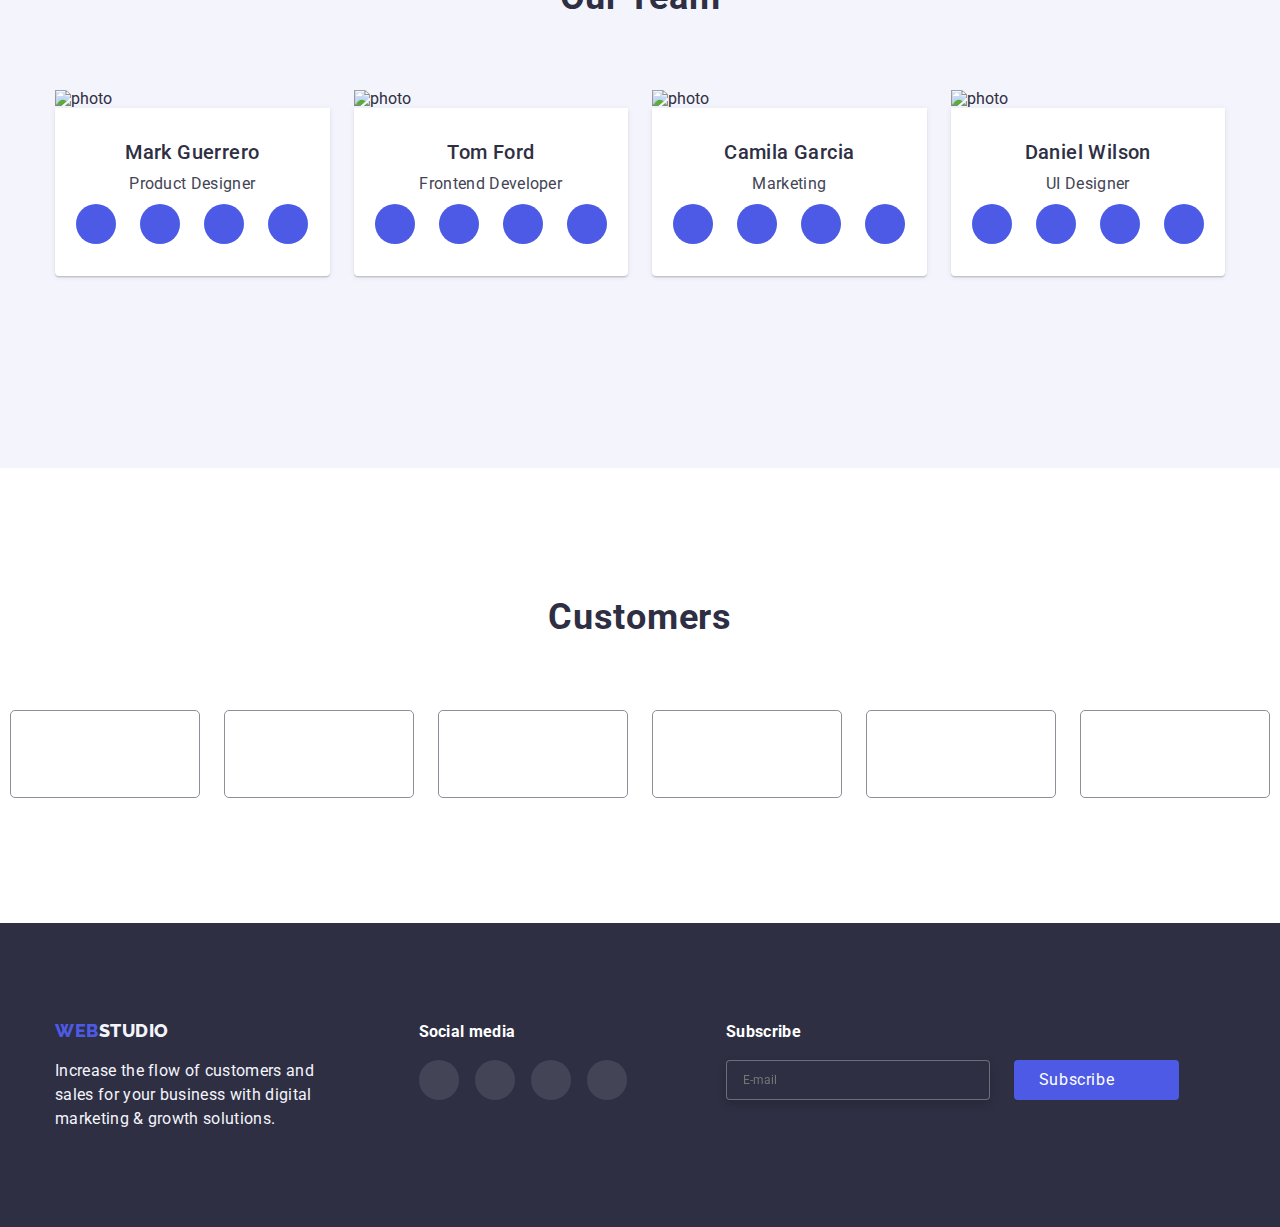
==== commit 745b0718: "Add adaptive" ====
--- a/index.html
+++ b/index.html
@@ -24,128 +24,139 @@
   <body>
     <!--Header-->
     <header class="header">
-			<div class="container header-container">
+      <div class="container header-container">
         <nav class="nav">
-				<a class="header-logo link" href="./index.html"
-					><span class="titlelogo">Web</span>Studio</a>
-				<ul class="nav-list">
-					<li class="nav-item">
-						<a class="nav-link link nav-link-studio" href="./index.html"><span class="nav-link-text">Studio</span></a>
-					</li>
-					<li class="nav-item">
-						<a class="nav-link link" href="./portfolio.html">Portfolio</a>
-					</li>
-					<li class="nav-item">
-						<a class="nav-link link" href="">Contacts</a>
-					</li>
-				</ul>
-			</nav>
-      
-			<address class="contacts">
-				<ul class="contacts-list">
-					<li class="contacts-item">
-						<a class="mail link" href="mailto:info@devstudio.com"
-							>info@devstudio.com
-						</a>
-					</li>
-					<li class="contacts-item">
-						<a class="phone-number link" href="tel:+110001111111"
-							>+11 (000) 111-11-11
-						</a>
-					</li>
-				</ul>
-			</address>
-
-      <button type="button" class="mobile-menu-open" data-menu-open>
-        <svg class="mobile-menu-open-icon" width="32" height="22">
-          <use href="./images/sprite.svg#icon-hamburger"></use>
-        </svg>
-      </button>
+          <a class="header-logo link" href="./index.html"
+            ><span class="titlelogo">Web</span>Studio</a
+          >
+          <ul class="nav-list">
+            <li class="nav-item">
+              <a class="nav-link link nav-link-studio" href="./index.html"
+                ><span class="nav-link-text">Studio</span></a
+              >
+            </li>
+            <li class="nav-item">
+              <a class="nav-link link" href="./portfolio.html">Portfolio</a>
+            </li>
+            <li class="nav-item">
+              <a class="nav-link link" href="">Contacts</a>
+            </li>
+          </ul>
+        </nav>
+
+        <address class="contacts">
+          <ul class="contacts-list">
+            <li class="contacts-item">
+              <a class="mail link" href="mailto:info@devstudio.com"
+                >info@devstudio.com
+              </a>
+            </li>
+            <li class="contacts-item">
+              <a class="phone-number link" href="tel:+110001111111"
+                >+11 (000) 111-11-11
+              </a>
+            </li>
+          </ul>
+        </address>
+
+        <button type="button" class="mobile-menu-open" data-menu-open>
+          <svg class="mobile-menu-open-icon" width="32" height="22">
+            <use href="./images/sprite.svg#icon-hamburger"></use>
+          </svg>
+        </button>
       </div>
 
       <div class="mob-menu is-hidden" data-menu>
         <div class="container">
           <div>
-        <button type="button" class="mobile-menu-close" data-menu-close>
-          <svg class="mobile-menu-close-btn-icon"  width="8" height="8">
-            <use href="./images/sprite.svg#icon-close"></use>
-          </svg>
-        </button>
-        <nav>
-          <ul class="mob-menu-list">
-					<li class="mob-menu-item">
-						<a class="mob-menu-link link nav-link-studio" href="./index.html"><span class="nav-link-text">Studio</span></a>
-					</li>
-					<li class="mob-menu-item">
-						<a class="mob-menu-link link" href="./portfolio.html">Portfolio</a>
-					</li>
-					<li class="mob-menu-item">
-						<a class="mob-menu-link mob-menu-link-contact link" href="">Contacts</a>
-					</li>
-				</ul>
-        </nav>
-        </div>
-        <div>
-        <address>
-          <ul class="mob-menu-list-contacts">
-            <li class="mob-menu-item">
-						<a class="mob-menu-phone-number link" href="tel:+110001111111"
-							>+11 (000) 111-11-11
-						</a>
-					</li>
-					<li class="mob-menu-item">
-						<a class="mob-menu-mail link" href="mailto:info@devstudio.com"
-							>info@devstudio.com
-						</a>
-					</li>
-				</ul>
-        </address>
-        
-        <ul class="mob-menu-social-list list">
-          <li class="mob-menu-item">
-                    <a href="" class="mob-menu-social-link">
-                      <svg class="mob-menu-icon" width="20" height="20">
-                        <use href="./images/sprite.svg#icon-instagram"></use>
-                      </svg>
-                    </a>
-                  </li>
-                  <li class="mob-menu-item">
-                    <a href="" class="mob-menu-social-link">
-                      <svg class="mob-menu-icon" width="20" height="20">
-                        <use href="./images/sprite.svg#icon-twitter"></use>
-                      </svg>
-                    </a>
-                  </li>
-                  <li class="mob-menu-item">
-                    <a href="" class="mob-menu-social-link">
-                      <svg class="mob-menu-icon" width="20" height="20">
-                        <use href="./images/sprite.svg#icon-facebook"></use>
-                      </svg>
-                    </a>
-                  </li>
-                  <li class="mob-menu-item">
-                    <a href="" class="mob-menu-social-link">
-                      <svg class="mob-menu-icon" width="20" height="20">
-                        <use href="./images/sprite.svg#icon-linkedin"></use>
-                      </svg>
-                    </a>
-                  </li>
-        </ul>
-        </div>
+            <button type="button" class="mobile-menu-close" data-menu-close>
+              <svg class="mobile-menu-close-btn-icon" width="8" height="8">
+                <use href="./images/sprite.svg#icon-close"></use>
+              </svg>
+            </button>
+            <nav>
+              <ul class="mob-menu-list">
+                <li class="mob-menu-item">
+                  <a
+                    class="mob-menu-link link nav-link-studio"
+                    href="./index.html"
+                    ><span class="nav-link-text">Studio</span></a
+                  >
+                </li>
+                <li class="mob-menu-item">
+                  <a class="mob-menu-link link" href="./portfolio.html"
+                    >Portfolio</a
+                  >
+                </li>
+                <li class="mob-menu-item">
+                  <a class="mob-menu-link mob-menu-link-contact link" href=""
+                    >Contacts</a
+                  >
+                </li>
+              </ul>
+            </nav>
+          </div>
+          <div>
+            <address>
+              <ul class="mob-menu-list-contacts">
+                <li class="mob-menu-item">
+                  <a class="mob-menu-phone-number link" href="tel:+110001111111"
+                    >+11 (000) 111-11-11
+                  </a>
+                </li>
+                <li class="mob-menu-item">
+                  <a class="mob-menu-mail link" href="mailto:info@devstudio.com"
+                    >info@devstudio.com
+                  </a>
+                </li>
+              </ul>
+            </address>
+
+            <ul class="mob-menu-social-list list">
+              <li class="mob-menu-item">
+                <a href="" class="mob-menu-social-link">
+                  <svg class="mob-menu-icon" width="20" height="20">
+                    <use href="./images/sprite.svg#icon-instagram"></use>
+                  </svg>
+                </a>
+              </li>
+              <li class="mob-menu-item">
+                <a href="" class="mob-menu-social-link">
+                  <svg class="mob-menu-icon" width="20" height="20">
+                    <use href="./images/sprite.svg#icon-twitter"></use>
+                  </svg>
+                </a>
+              </li>
+              <li class="mob-menu-item">
+                <a href="" class="mob-menu-social-link">
+                  <svg class="mob-menu-icon" width="20" height="20">
+                    <use href="./images/sprite.svg#icon-facebook"></use>
+                  </svg>
+                </a>
+              </li>
+              <li class="mob-menu-item">
+                <a href="" class="mob-menu-social-link">
+                  <svg class="mob-menu-icon" width="20" height="20">
+                    <use href="./images/sprite.svg#icon-linkedin"></use>
+                  </svg>
+                </a>
+              </li>
+            </ul>
+          </div>
         </div>
       </div>
-		</header>
+    </header>
 
     <main>
       <!--Hero-->
       <section class="hero section">
-				<div class="container">
-					<h1 class="hero-title">
-						Effective Solutions for Your Business
-					</h1>
-					<button class="hero-button" type="button" data-modal-open>Order Service</button>
-				</div>
-			</section>
+        <div class="container">
+          <h1 class="hero-title">Effective Solutions for Your Business</h1>
+          <button class="hero-button" type="button" data-modal-open>
+            Order Service
+          </button>
+        </div>
+      </section>
 
       <!-- Feauture -->
       <section class="feauture section">
@@ -470,142 +481,156 @@
 
     <!-- Footer -->
     <footer class="footer">
-			<div class="footer-container container">
-				<div class="ftr-logo-container">
-				<a class="ftr-logo link" href="./index.html"
-					><span class="footer-logo">Web</span>Studio</a
-				>
-				<p class="slogan">
-					Increase the flow of customers and sales for your business with
-					digital marketing & growth solutions.
-				</p>
-			</div>
-			<div class="social-media-container">
-        <h2 class="social-media-title">Social media</h2>
-				<ul class="social-media-list list">
-					<li class="social-media-item">
-						<a href="" class="social-media-link">
-							<svg class="social-media-icon" width="20" height="20">
-								<use href="./images/sprite.svg#icon-instagram"></use>
-							</svg>
-						</a>
-								</li>
-					<li class="social-media-item">
-						<a href="" class="social-media-link">
-							<svg class="social-media-icon" width="20" height="20">
-								<use href="./images/sprite.svg#icon-twitter"></use>
-							</svg>
-						</a>
-					</li>
-					<li class="social-media-item">
-						<a href="" class="social-media-link">
-							<svg class="social-media-icon" width="20" height="20">
-								<use href="./images/sprite.svg#icon-facebook"></use>
-							</svg>
-						</a>
-					</li>
-					<li class="social-media-item">
-						<a href="" class="social-media-link">
-							<svg class="social-media-icon" width="20" height="20">
-								<use href="./images/sprite.svg#icon-linkedin"></use>
-							</svg>
-						</a>
-					</li>
-				</ul>
-				</div>
+      <div class="footer-container container">
+        <div class="ftr-logo-container">
+          <a class="ftr-logo link" href="./index.html"
+            ><span class="footer-logo">Web</span>Studio</a
+          >
+          <p class="slogan">
+            Increase the flow of customers and sales for your business with
+            digital marketing & growth solutions.
+          </p>
+        </div>
+        <div class="social-media-container">
+          <h2 class="social-media-title">Social media</h2>
+          <ul class="social-media-list list">
+            <li class="social-media-item">
+              <a href="" class="social-media-link">
+                <svg class="social-media-icon" width="20" height="20">
+                  <use href="./images/sprite.svg#icon-instagram"></use>
+                </svg>
+              </a>
+            </li>
+            <li class="social-media-item">
+              <a href="" class="social-media-link">
+                <svg class="social-media-icon" width="20" height="20">
+                  <use href="./images/sprite.svg#icon-twitter"></use>
+                </svg>
+              </a>
+            </li>
+            <li class="social-media-item">
+              <a href="" class="social-media-link">
+                <svg class="social-media-icon" width="20" height="20">
+                  <use href="./images/sprite.svg#icon-facebook"></use>
+                </svg>
+              </a>
+            </li>
+            <li class="social-media-item">
+              <a href="" class="social-media-link">
+                <svg class="social-media-icon" width="20" height="20">
+                  <use href="./images/sprite.svg#icon-linkedin"></use>
+                </svg>
+              </a>
+            </li>
+          </ul>
+        </div>
         <div class="subscribe-container">
           <h2 class="subscribe-title">Subscribe</h2>
           <form class="subscribe-label-wrapper">
             <label class="subscribe-field">
               <span class="subscribe-imput-wrapper">
-                <input 
-                type="email" 
-                name="user-email" 
-                class="subscribe-imput" 
-                placeholder="E-mail" 
-                required pattern="">
-              </label>
-            <button type="submit" class="subscribe-link">Subscribe
+                <input
+                  type="email"
+                  name="user-email"
+                  class="subscribe-imput"
+                  placeholder="E-mail"
+                  required
+                  pattern=""
+                />
+              </span>
+            </label>
+            <button type="submit" class="subscribe-link">
+              Subscribe
               <svg class="subscribe-icon" width="24" height="20">
                 <use href="./images/sprite.svg#icon-send"></use>
               </svg>
             </button>
           </form>
         </div>
-			</div>
-		</footer>
+      </div>
+    </footer>
 
     <div class="backdrop is-hidden" data-modal>
       <div class="modal">
         <button type="button" class="modal-clas-btn" data-modal-close>
-          <svg class="modal-close-btn-icon"  width="8" height="8">
+          <svg class="modal-close-btn-icon" width="8" height="8">
             <use href="./images/sprite.svg#icon-close"></use>
           </svg>
         </button>
         <p class="modal-text">Leave your contacts and we will call you back</p>
-          <form class="modal-form">
-            <label class="modal-form-field">
-              <p class="modal-form-imput-desc">Name</p>
-              <span class="modal-form-imput-wrapper">
-                <input 
-              type="text" 
-              name="user-name" 
-              class="modal-form-imput" 
-              required pattern="[a-zA-Zа-яА-Я]+$"
-              minlength="2">
+        <form class="modal-form">
+          <label class="modal-form-field">
+            <span class="modal-form-imput-desc">Name</span>
+            <span class="modal-form-imput-wrapper">
+              <input
+                type="text"
+                name="user-name"
+                class="modal-form-imput"
+                required
+                pattern="[a-zA-Zа-яА-Я]+$"
+                minlength="2"
+              />
               <svg class="modal-form-imput-icon" width="18" height="18">
                 <use href="./images/sprite.svg#icon-person"></use>
               </svg>
-              </span>
-            </label>
-            <label class="modal-form-field">
-              <span class="modal-form-imput-desc">Phone</span>
-              <span class="modal-form-imput-wrapper">
-                <input 
-              type="tel" 
-              name="user-phone" 
-              class="modal-form-imput" 
-              required pattern="[0-9]{3}-[0-9]{3}-[0-9]{2}-[0-9]{2}"
-              title="xxx-xxx-xx-xx">
+            </span>
+          </label>
+          <label class="modal-form-field">
+            <span class="modal-form-imput-desc">Phone</span>
+            <span class="modal-form-imput-wrapper">
+              <input
+                type="tel"
+                name="user-phone"
+                class="modal-form-imput"
+                required
+                pattern="[0-9]{3}-[0-9]{3}-[0-9]{2}-[0-9]{2}"
+                title="xxx-xxx-xx-xx"
+              />
               <svg class="modal-form-imput-icon" width="13" height="13">
                 <use href="./images/sprite.svg#icon-phone"></use>
               </svg>
-              </span>
-            </label>
-            <label class="modal-form-field">
-              <span class="modal-form-imput-desc">Email</span>
-              <span class="modal-form-imput-wrapper">
-                <input 
-              type="email" 
-              name="user-email" 
-              class="modal-form-imput" 
-              required pattern="">
+            </span>
+          </label>
+          <label class="modal-form-field">
+            <span class="modal-form-imput-desc">Email</span>
+            <span class="modal-form-imput-wrapper">
+              <input
+                type="email"
+                name="user-email"
+                class="modal-form-imput"
+                required
+                pattern=""
+              />
               <svg class="modal-form-imput-icon" width="15" height="12">
                 <use href="./images/sprite.svg#icon-mail"></use>
               </svg>
-              </span>
-            </label>
-            <label class="modal-form-field-comment">
-              <span class="modal-form-imput-desc">Comment</span>
-              <textarea name="user-message" class="modal-form-massage" placeholder="Text input"></textarea>
-            </label>
-            <input 
-            id="user-policy" 
-            type="checkbox" 
+            </span>
+          </label>
+          <label class="modal-form-field-comment">
+            <span class="modal-form-imput-desc">Comment</span>
+            <textarea
+              name="user-message"
+              class="modal-form-massage"
+              placeholder="Text input"
+            ></textarea>
+          </label>
+          <input
+            id="user-policy"
+            type="checkbox"
             name="user-policy"
-            class="modal-form-check visually-hidden">
-            <label for="user-policy" class="modal-form-check-desc">
-              <span class="modal-form-icon-wrapper">
-                <svg class="modal-form-icon"  width="10" height="8">
-            <use href="./images/sprite.svg#icon-chesk"></use>
-          </svg>
-              </span>
-                I accept the terms and conditions of the&nbsp
-              <a class="privat-policy-link" href="">Privacy Policy</a>
-              </label>
-              <button type="submit" class="modal-form-submit">Send</button>
-          </form>
-        
+            class="modal-form-check visually-hidden"
+          />
+          <label for="user-policy" class="modal-form-check-desc">
+            <span class="modal-form-icon-wrapper">
+              <svg class="modal-form-icon" width="10" height="8">
+                <use href="./images/sprite.svg#icon-chesk"></use>
+              </svg>
+            </span>
+            I accept the terms and conditions of the &nbsp
+            <a class="privat-policy-link" href="">Privacy Policy</a>
+          </label>
+          <button type="submit" class="modal-form-submit">Send</button>
+        </form>
       </div>
     </div>
 
--- a/css/styles.css
+++ b/css/styles.css
@@ -259,7 +259,7 @@
       rgba(46, 47, 66, 0.7),
       rgba(46, 47, 66, 0.7)
     ),
-    url(../images/hero/hero\ image.jpg);
+    url(../images/hero/Hero\ mobile.jpg);
   background-repeat: no-repeat;
   background-size: cover;
   background-position: center;
@@ -361,6 +361,17 @@
   margin-right: auto;
 }
 
+.section-title {
+  color: var(--dark-color);
+  font-weight: 700;
+  font-size: 36px;
+  line-height: 1.11;
+  text-align: center;
+  letter-spacing: 0.02em;
+  text-transform: capitalize;
+  margin-bottom: 72px;
+}
+
 .team-card {
   padding: 32px 16px;
   background-color: var(--white-color);
@@ -369,6 +380,7 @@
   border-radius: 0px 0px 4px 4px;
   text-align: center;
 }
+
 .team-subject,
 .project-subject {
   min-width: 134px;
@@ -473,6 +485,7 @@
 
 .footer-container {
   display: flex;
+  flex-direction: column;
   justify-content: center;
   align-items: center;
   flex-wrap: wrap;
@@ -551,17 +564,13 @@
   fill: var(--white-color);
 }
 
-.subscribe-container {
-  margin-top: 72px;
-}
-
 .subscribe-imput-wrapper {
   max-width: 100%;
 }
 
 .subscribe-imput {
   display: flex;
-  width: 100%;
+  max-width: 396px;
   margin-right: auto;
   margin-left: auto;
   height: 40px;
@@ -581,6 +590,8 @@
 
 .subscribe-link {
   display: flex;
+  margin-right: auto;
+  margin-left: auto;
   flex-direction: row;
   align-items: center;
   justify-content: center;
@@ -667,7 +678,7 @@
     0px 2px 2px rgba(0, 0, 0, 0.12);
 }
 
-/* <!-- Project --> */
+/* Project */
 
 .project-text {
   line-height: 1.5;
@@ -769,13 +780,21 @@
   top: 50%;
   left: 50%;
   transform: translate(-50%, -50%);
-  width: 408px;
-  height: 584px;
+  max-width: 392px;
+  min-height: 586px;
   background-color: #fcfcfc;
   box-shadow: 0px 1px 1px rgba(0, 0, 0, 0.14), 0px 1px 3px rgba(0, 0, 0, 0.12),
     0px 2px 1px rgba(0, 0, 0, 0.2);
   border-radius: 4px;
   padding: 72px 24px 24px;
+}
+
+.modal > .container {
+  height: 100%;
+  display: flex;
+  flex-direction: column;
+  justify-content: space-between;
+  overflow-y: auto;
 }
 
 .modal-clas-btn {
--- a/css/tablet.css
+++ b/css/tablet.css
@@ -176,10 +176,52 @@
   /* Footer */
 
   .footer-container {
-    display: flex;
-    flex-wrap: wrap;
-    justify-content: center;
+    flex-direction: row;
     column-gap: 24px;
     row-gap: 72px;
+    align-items: baseline;
+  }
+
+  .ftr-logo-container {
+    margin-bottom: 0;
+  }
+
+  .ftr-logo {
+    justify-content: flex-start;
+  }
+
+  .social-media-container {
+    margin-bottom: 0;
+  }
+
+  .social-media-title,
+  .subscribe-title {
+    text-align: left;
+  }
+
+  .subscribe-container {
+    margin-right: 46px;
+  }
+
+  .subscribe-label-wrapper {
+    display: flex;
+  }
+
+  .subscribe-imput {
+    min-width: 264px;
+  }
+
+  .subscribe-link {
+    margin: 0;
+  }
+
+  .subscribe-link {
+    /* margin: 0; */
+  }
+
+  /* Modal Window */
+  .modal {
+    width: 408px;
+    height: 586px;
   }
 }
--- a/css/desktop.css
+++ b/css/desktop.css
@@ -163,49 +163,15 @@
 
   /* Footer */
 
-  .footer {
-    padding-top: 100px;
-    padding-bottom: 100px;
+  .footer-container {
+    display: flex;
+    justify-content: space-between;
   }
 
-  .footer-container {
-    display: flex;
-    align-items: baseline;
-  }
+  /* Modal Window */
 
-  .ftr-logo-container {
-    margin-right: 120px;
-  }
-
-  .social-media-container {
-    margin-right: 80px;
-  }
-
-  .subscribe-container {
-    display: block;
-  }
-
-  .subscribe-label-wrapper {
-    display: flex;
-    align-items: center;
-  }
-
-  .subscribe-imput {
-    display: flex;
-    align-items: center;
-    width: 264px;
-    height: 40px;
-    padding-top: 8px;
-    padding-bottom: 8px;
-    padding-left: 16px;
-  }
-
-  .subscribe-link {
-    display: flex;
-    align-items: center;
-    min-width: 165px;
-    height: 40px;
-    padding: 8px 24px;
-    gap: 16px;
+  .modal {
+    width: 408px;
+    height: 584px;
   }
 }
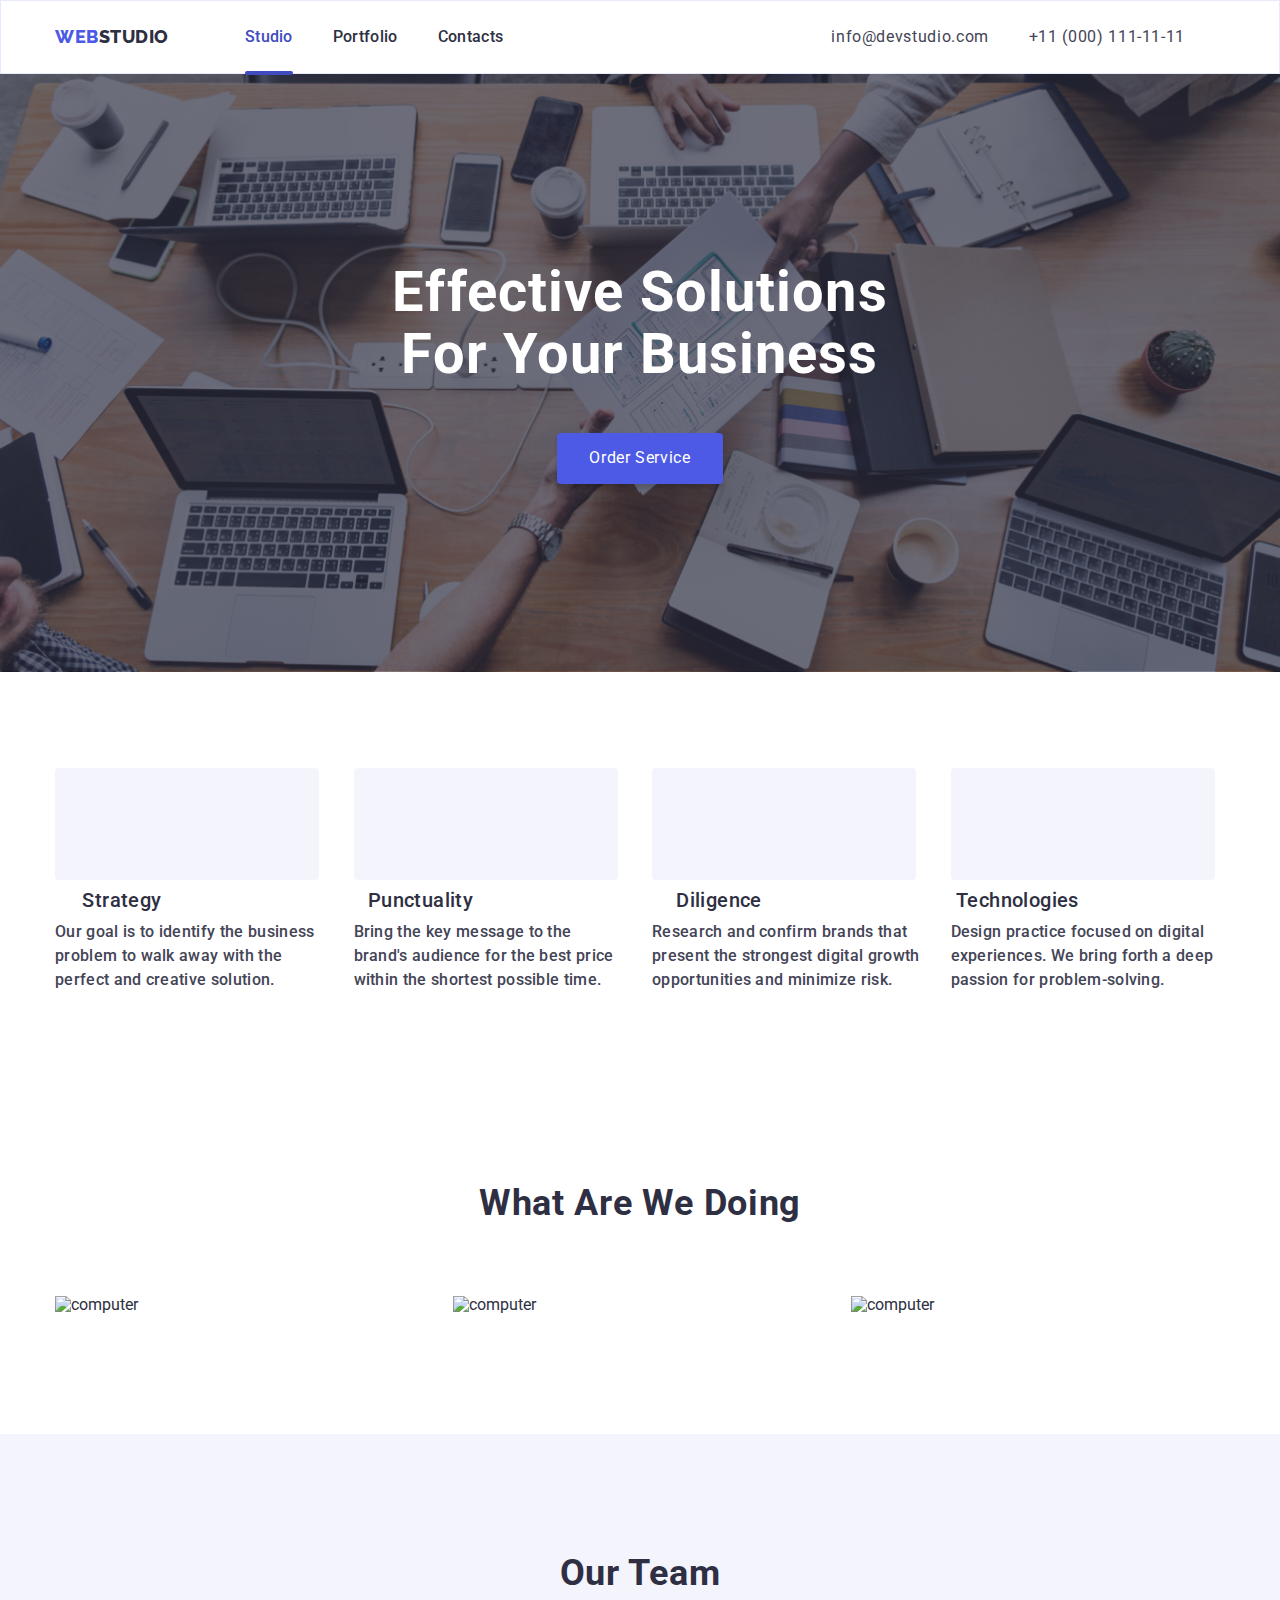
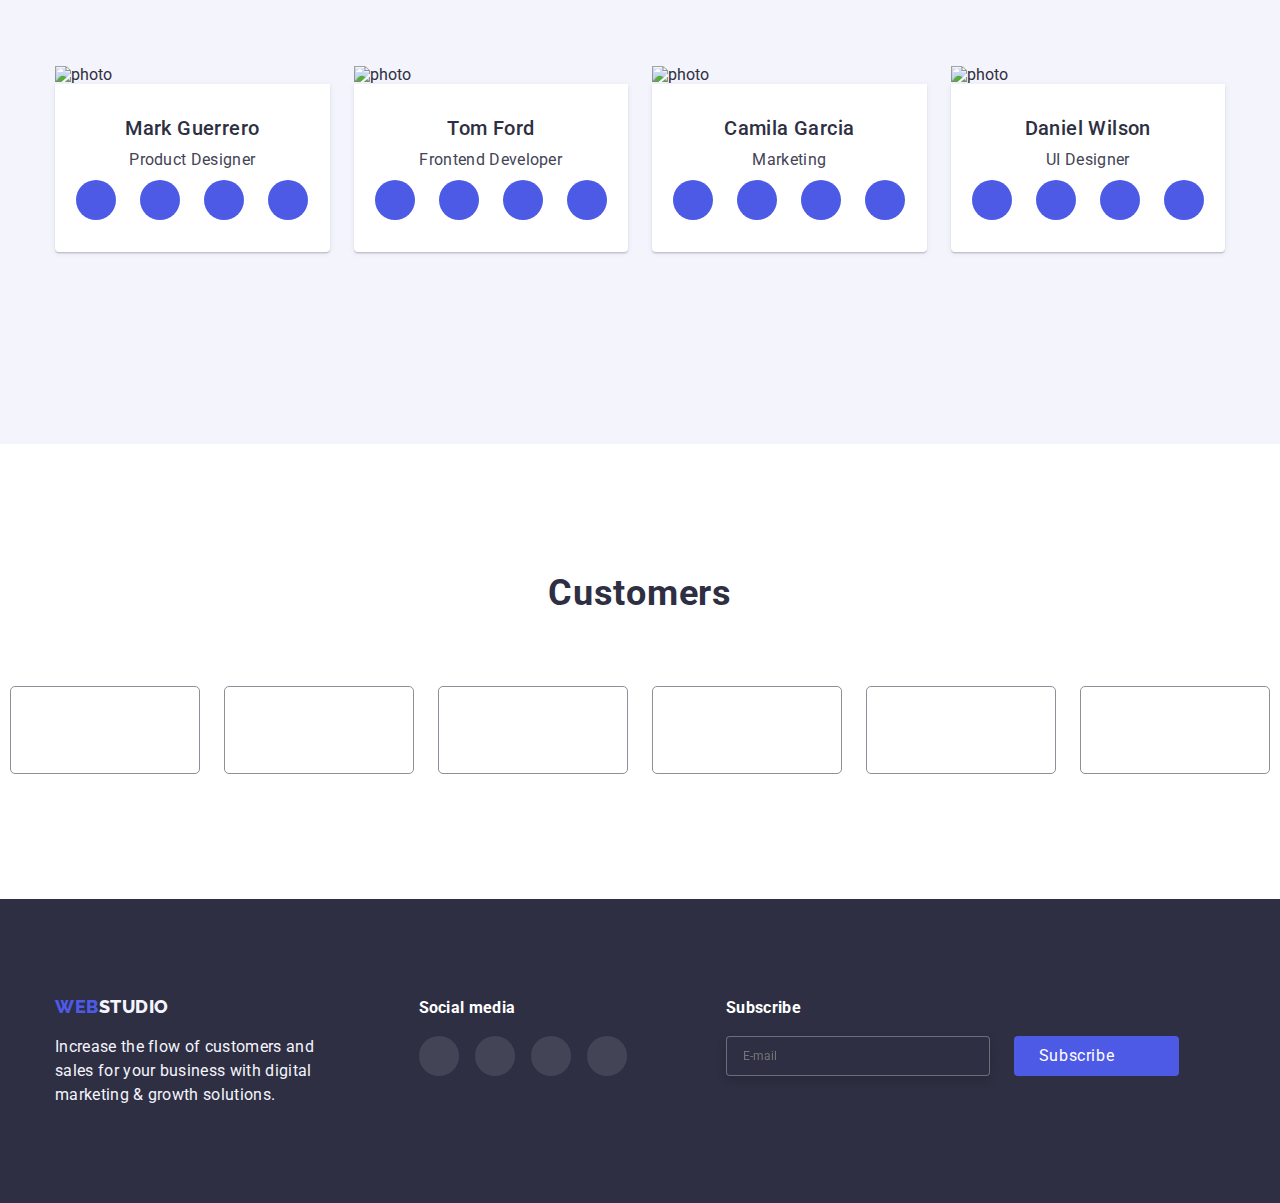
==== commit c3cf2695: "Add img 2x" ====
--- a/index.html
+++ b/index.html
@@ -222,6 +222,10 @@
           <ul class="doing-list">
             <li class="doing-item">
               <img
+                srcset="
+                  ./images/Rectangle1.jpg   1x,
+                  ./images/Rectangle12x.jpg 2x
+                "
                 class="doing-img"
                 src="./images/Rectangle1.jpg"
                 alt="computer"
@@ -230,6 +234,10 @@
             </li>
             <li class="doing-item">
               <img
+                srcset="
+                  ./images/Rectangle2.jpg   1x,
+                  ./images/Rectangle22x.jpg 2x
+                "
                 class="doing-img"
                 src="./images/Rectangle2.jpg"
                 alt="computer"
@@ -238,6 +246,10 @@
             </li>
             <li class="doing-item">
               <img
+                srcset="
+                  ./images/Rectangle3.jpg   1x,
+                  ./images/Rectangle33x.jpg 2x
+                "
                 class="doing-img"
                 src="./images/Rectangle3.jpg"
                 alt="computer"
@@ -255,6 +267,7 @@
           <ul class="team-list">
             <li class="team-item">
               <img
+                srcset="./images/img.jpg 1x, ./images/img.jpg2x 2x"
                 class="team-img"
                 src="./images/img.jpg"
                 alt="photo"
@@ -297,6 +310,7 @@
             </li>
             <li class="team-item">
               <img
+                srcset="./images/img1.jpg 1x, ./images/img12x.jpg2x 2x"
                 class="team-img"
                 src="./images/img1.jpg"
                 alt="photo"
@@ -339,6 +353,7 @@
             </li>
             <li class="team-item">
               <img
+                srcset="./images/img2.jpg 1x, ./images/img22x.jpg 2x"
                 class="team-img"
                 src="./images/img2.jpg"
                 alt="photo"
@@ -381,6 +396,7 @@
             </li>
             <li class="team-item">
               <img
+                srcset="./images/img3.jpg 1x, ./images/img32x.jpg 2x"
                 class="team-img"
                 src="./images/img3.jpg"
                 alt="photo"
--- a/css/styles.css
+++ b/css/styles.css
@@ -250,6 +250,7 @@
 }
 
 /* Hero */
+
 .hero {
   background-color: var(--dark-color);
   padding-top: 112px;
@@ -259,12 +260,24 @@
       rgba(46, 47, 66, 0.7),
       rgba(46, 47, 66, 0.7)
     ),
-    url(../images/hero/Hero\ mobile.jpg);
+    url(../images/hero/Heromobile.jpg);
   background-repeat: no-repeat;
   background-size: cover;
   background-position: center;
   max-width: 100%;
   margin: 0 auto;
+}
+
+@media (min-device-pixel-ratio: 2),
+  (min-resolution: 192dpi),
+  (min-resolution: 2dppx) {
+  .hero {
+    background-image: linear-gradient(
+        rgba(46, 47, 66, 0.7),
+        rgba(46, 47, 66, 0.7)
+      ),
+      url(../images/hero/Heromobile2x.jpg);
+  }
 }
 
 .hero-title {
--- a/css/mobile.css
+++ b/css/mobile.css
@@ -0,0 +1,86 @@
+@media screen and (min-width: 480px) {
+  .container {
+    max-width: 428px;
+    margin-left: auto;
+    margin-right: auto;
+    padding-left: 15px;
+    padding-right: 15px;
+  }
+
+  .container.container-mini {
+    max-width: 264px;
+  }
+
+  /* Header */
+  .header {
+    padding-bottom: 24px;
+    padding-top: 24px;
+    position: relative;
+  }
+
+  /* Mobile-menu */
+
+  .mob-menu-phone-number {
+    font-size: 36px;
+  }
+
+  .mob-menu-social-list {
+    display: flex;
+    gap: 56px;
+    max-width: 328px;
+  }
+
+  /* Hero */
+
+  .hero {
+    background-image: linear-gradient(
+        rgba(46, 47, 66, 0.7),
+        rgba(46, 47, 66, 0.7)
+      ),
+      url(../images/hero/Herotablet.jpg);
+  }
+
+  @media (min-device-pixel-ratio: 2),
+    (min-resolution: 192dpi),
+    (min-resolution: 2dppx) {
+    .hero {
+      background-image: linear-gradient(
+          rgba(46, 47, 66, 0.7),
+          rgba(46, 47, 66, 0.7)
+        ),
+        url(../images/hero/Herotablet2x.jpg);
+    }
+  }
+
+  /* Feauture */
+
+  .feauture {
+    padding-top: 96px;
+    padding-bottom: 96px;
+  }
+
+  .feauture-link {
+    display: none;
+  }
+
+  /* Doing */
+
+  .doing {
+    display: none;
+  }
+
+  /* Customers */
+
+  /* Footer */
+
+  .subscribe-imput {
+    min-width: 396px;
+  }
+
+  /* Modal Window */
+
+  .modal {
+    width: 392px;
+    height: 586px;
+  }
+}
--- a/css/tablet.css
+++ b/css/tablet.css
@@ -120,6 +120,26 @@
 
   /* Hero */
 
+  .hero {
+    background-image: linear-gradient(
+        rgba(46, 47, 66, 0.7),
+        rgba(46, 47, 66, 0.7)
+      ),
+      url(../images/hero/heroimage.jpg);
+  }
+
+  @media (min-device-pixel-ratio: 2),
+    (min-resolution: 192dpi),
+    (min-resolution: 2dppx) {
+    .hero {
+      background-image: linear-gradient(
+          rgba(46, 47, 66, 0.7),
+          rgba(46, 47, 66, 0.7)
+        ),
+        url(../images/hero/heroimage2x.jpg);
+    }
+  }
+
   .hero-title {
     min-width: 496px;
     font-weight: 700;
--- a/css/desktop.css
+++ b/css/desktop.css
@@ -78,6 +78,23 @@
     padding-top: 188px;
     padding-bottom: 188px;
     max-width: 1440px;
+    background-image: linear-gradient(
+        rgba(46, 47, 66, 0.7),
+        rgba(46, 47, 66, 0.7)
+      ),
+      url(../images/hero/heroimage.jpg);
+  }
+
+  @media (min-device-pixel-ratio: 2),
+    (min-resolution: 192dpi),
+    (min-resolution: 2dppx) {
+    .hero {
+      background-image: linear-gradient(
+          rgba(46, 47, 66, 0.7),
+          rgba(46, 47, 66, 0.7)
+        ),
+        url(../images/hero/heroimage2x.jpg);
+    }
   }
 
   .hero-title {
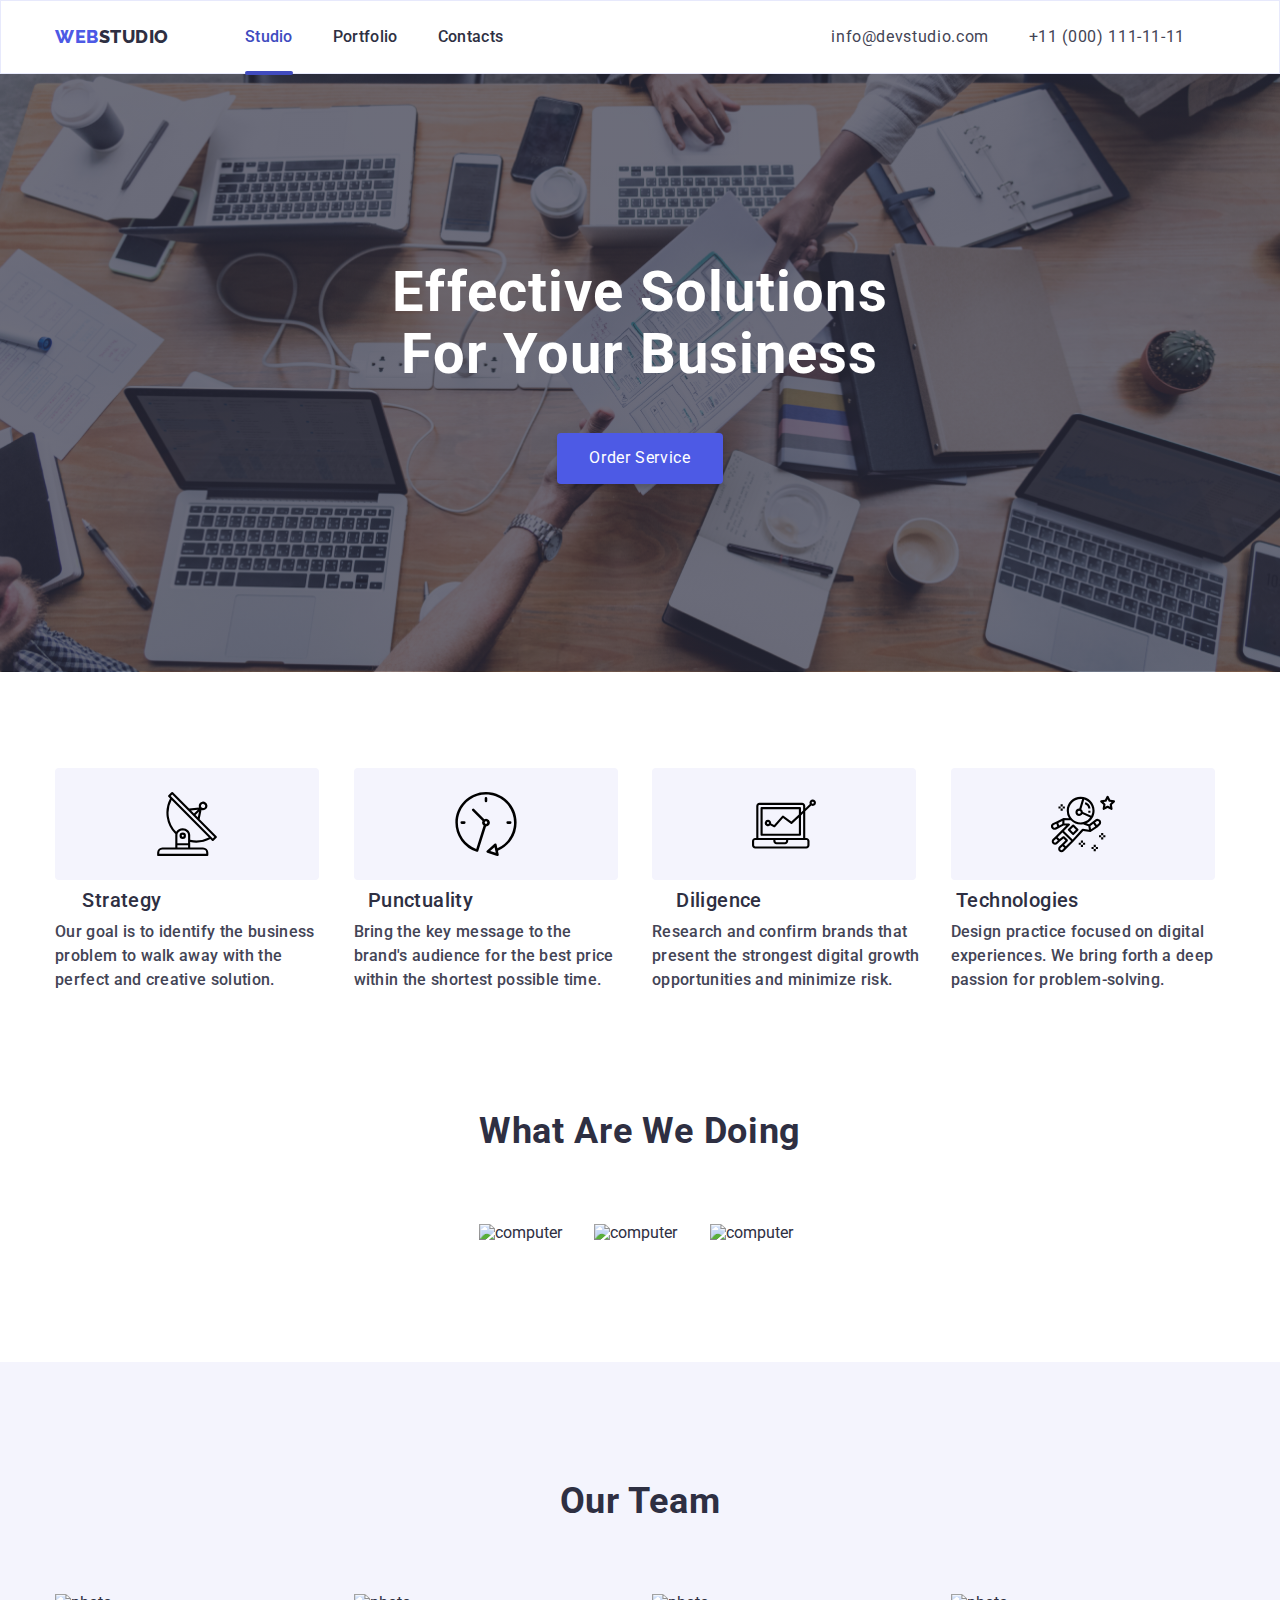
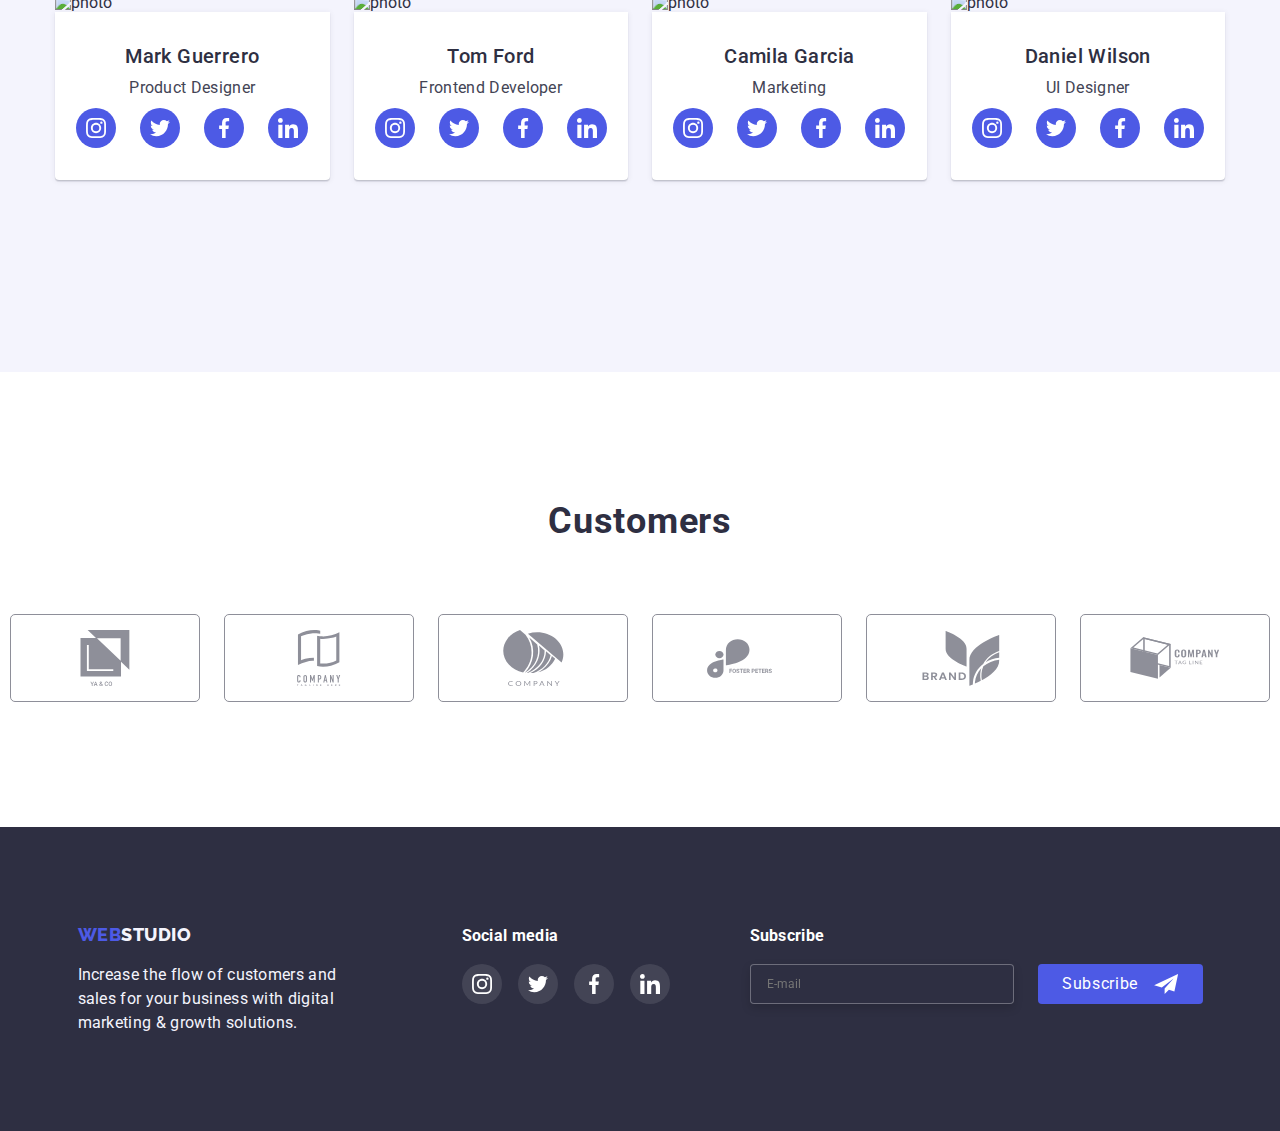
==== commit 5b4cf7ec: "Add fixed" ====
--- a/index.html
+++ b/index.html
@@ -443,7 +443,7 @@
 
       <!-- Customers -->
       <section class="customers">
-        <div class="container">
+        <div class="customers-container container">
           <h2 class="customers-title">Customers</h2>
           <ul class="customers-list list">
             <li class="customers-item">
@@ -642,7 +642,7 @@
                 <use href="./images/sprite.svg#icon-chesk"></use>
               </svg>
             </span>
-            I accept the terms and conditions of the &nbsp
+            I accept the terms and conditions of the &nbsp;
             <a class="privat-policy-link" href="">Privacy Policy</a>
           </label>
           <button type="submit" class="modal-form-submit">Send</button>
--- a/css/styles.css
+++ b/css/styles.css
@@ -43,6 +43,7 @@
 .section {
   padding-top: 120px;
   padding-bottom: 120px;
+  min-width: 320px;
 }
 
 :root {
@@ -56,7 +57,7 @@
 }
 
 .container {
-  width: 100%;
+  min-width: 320px;
   margin-left: auto;
   margin-right: auto;
   padding-left: 15px;
@@ -141,6 +142,7 @@
   background-color: var(--white-color);
   padding-top: 40px;
   padding-bottom: 40px;
+  padding-left: 25px;
 }
 
 .mob-menu.is-hidden {
@@ -163,8 +165,8 @@
   border: transparent;
   background-color: var(--white-color);
   margin-left: auto;
-  width: 32px;
-  height: 22px;
+  width: 29.54px;
+  height: 18.62px;
 }
 
 .mobile-menu-open-icon {
@@ -366,6 +368,14 @@
   background-color: var(--light-color);
   padding-top: 96px;
   padding-bottom: 128px;
+  min-width: 320px;
+}
+
+.team-list {
+  display: flex;
+  flex-direction: column;
+  align-items: center;
+  gap: 72px;
 }
 
 .team-item {
@@ -466,11 +476,15 @@
   column-gap: 16px;
 }
 
+.customers-item {
+  flex-basis: calc((100% - 16px) / 2);
+}
+
 .customers-link {
   display: flex;
   align-items: center;
   justify-content: center;
-  width: 190px;
+  width: 100%;
   height: 88px;
   border: 1px solid #8e8f99;
   border-radius: 5px;
@@ -492,6 +506,7 @@
 /* Footer */
 .footer {
   background-color: var(--dark-color);
+  min-width: 320px;
   padding-top: 96px;
   padding-bottom: 96px;
 }
@@ -577,15 +592,12 @@
   fill: var(--white-color);
 }
 
-.subscribe-imput-wrapper {
-  max-width: 100%;
+.subscribe-container {
+  width: 100%;
 }
 
 .subscribe-imput {
-  display: flex;
-  max-width: 396px;
-  margin-right: auto;
-  margin-left: auto;
+  width: 100%;
   height: 40px;
   border: 1px solid rgba(255, 255, 255, 0.3);
   filter: drop-shadow(0px 4px 4px rgba(0, 0, 0, 0.15));
@@ -793,8 +805,7 @@
   top: 50%;
   left: 50%;
   transform: translate(-50%, -50%);
-  max-width: 392px;
-  min-height: 586px;
+  width: 100%;
   background-color: #fcfcfc;
   box-shadow: 0px 1px 1px rgba(0, 0, 0, 0.14), 0px 1px 3px rgba(0, 0, 0, 0.12),
     0px 2px 1px rgba(0, 0, 0, 0.2);
--- a/css/mobile.css
+++ b/css/mobile.css
@@ -14,7 +14,7 @@
   /* Header */
   .header {
     padding-bottom: 24px;
-    padding-top: 24px;
+    padding-top: 22px;
     position: relative;
   }
 
@@ -71,10 +71,14 @@
 
   /* Customers */
 
+  .customers-link {
+    width: 190px;
+  }
+
   /* Footer */
 
   .subscribe-imput {
-    min-width: 396px;
+    width: 100%;
   }
 
   /* Modal Window */
--- a/css/tablet.css
+++ b/css/tablet.css
@@ -58,7 +58,7 @@
     position: absolute;
     bottom: 0;
     left: 0;
-    top: 48px;
+    top: 47px;
   }
 
   .contacts {
@@ -70,7 +70,7 @@
     line-height: 1.5;
     letter-spacing: 0.02em;
     color: var(--text-color);
-    margin-right: 40px;
+    margin-right: 0;
     transition: color 250ms cubic-bezier(0.4, 0, 0.2, 1);
   }
 
@@ -97,7 +97,7 @@
 
   .contacts-list {
     display: flex;
-    flex-direction: column-reverse;
+    flex-direction: column;
     text-align: center;
   }
 
@@ -136,7 +136,7 @@
           rgba(46, 47, 66, 0.7),
           rgba(46, 47, 66, 0.7)
         ),
-        url(../images/hero/heroimage2x.jpg);
+        url(../images/hero/Herotablet2x.jpg);
     }
   }
 
@@ -166,6 +166,7 @@
     display: flex;
     flex-wrap: wrap;
     flex-basis: calc((100% - 24px) / 2);
+    margin-bottom: 0;
   }
 
   /* Doing */
@@ -185,6 +186,8 @@
     flex-wrap: wrap;
     column-gap: 24px;
     justify-content: center;
+    flex-direction: row;
+    gap: 0;
   }
 
   .team-item {
@@ -192,6 +195,10 @@
   }
 
   /* Customers */
+
+  .customers-item {
+    flex-basis: calc((100% - 48px) / 3);
+  }
 
   /* Footer */
 
@@ -221,6 +228,7 @@
 
   .subscribe-container {
     margin-right: 46px;
+    width: auto;
   }
 
   .subscribe-label-wrapper {
@@ -228,15 +236,11 @@
   }
 
   .subscribe-imput {
-    min-width: 264px;
+    width: 264px;
   }
 
   .subscribe-link {
     margin: 0;
-  }
-
-  .subscribe-link {
-    /* margin: 0; */
   }
 
   /* Modal Window */
--- a/css/desktop.css
+++ b/css/desktop.css
@@ -182,7 +182,23 @@
 
   .footer-container {
     display: flex;
-    justify-content: space-between;
+    align-items: baseline;
+    flex-direction: row;
+    column-gap: 0;
+    row-gap: 0;
+  }
+
+  .ftr-logo-container {
+    margin-right: 120px;
+  }
+
+  .social-media-container {
+    margin-right: 80px;
+  }
+
+  .subscribe-container {
+    margin-right: 0;
+    width: auto;
   }
 
   /* Modal Window */
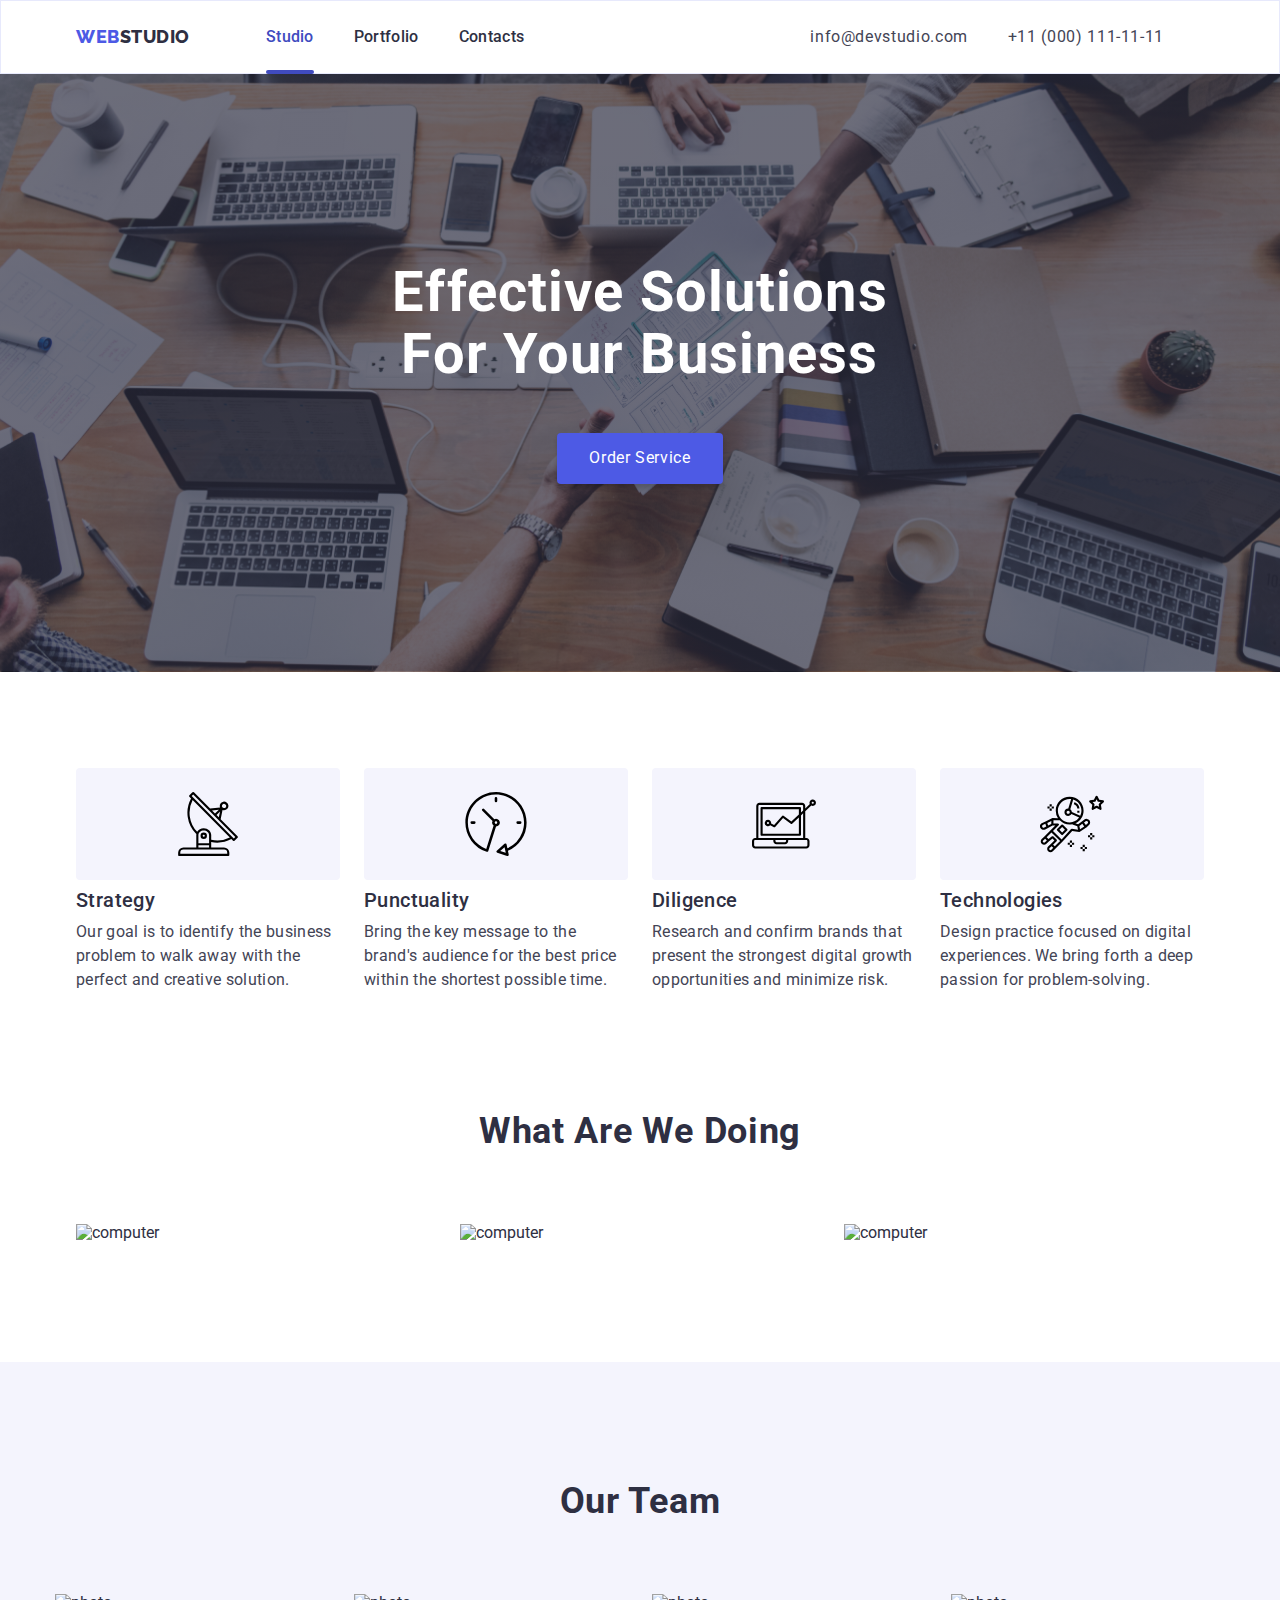
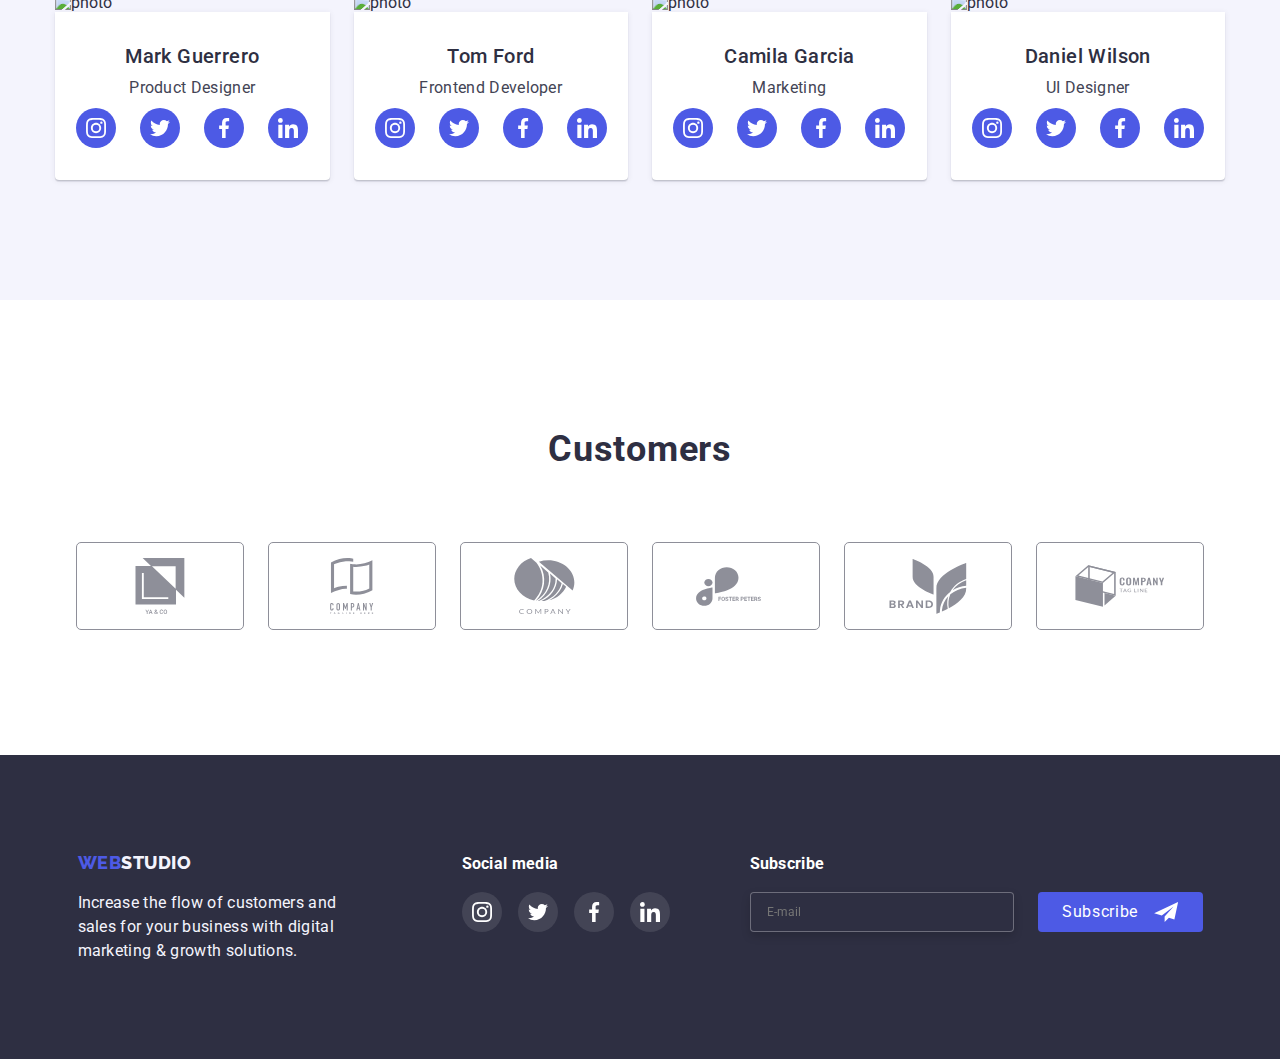
==== commit 95390335: "Add fixed" ====
--- a/index.html
+++ b/index.html
@@ -248,7 +248,7 @@
               <img
                 srcset="
                   ./images/Rectangle3.jpg   1x,
-                  ./images/Rectangle33x.jpg 2x
+                  ./images/Rectangle32x.jpg 2x
                 "
                 class="doing-img"
                 src="./images/Rectangle3.jpg"
--- a/css/styles.css
+++ b/css/styles.css
@@ -138,7 +138,7 @@
   top: 0;
   z-index: 1;
   width: 100%;
-  height: 100vh;
+  height: 100%;
   background-color: var(--white-color);
   padding-top: 40px;
   padding-bottom: 40px;
@@ -350,7 +350,6 @@
 }
 
 .feauture-text {
-  font-weight: 500;
   font-size: 16px;
   line-height: 1.5;
   letter-spacing: 0.02em;
--- a/css/tablet.css
+++ b/css/tablet.css
@@ -30,6 +30,40 @@
     gap: 40px;
   }
 
+  .contacts {
+    font-style: normal;
+    margin-left: auto;
+  }
+
+  .mail {
+    line-height: 1.5;
+    letter-spacing: 0.02em;
+    color: var(--text-color);
+    margin-right: 0;
+    transition: color 250ms cubic-bezier(0.4, 0, 0.2, 1);
+  }
+
+  .phone-number {
+    line-height: 1.5;
+    letter-spacing: 0.02em;
+    color: var(--text-color);
+    transition: color 250ms cubic-bezier(0.4, 0, 0.2, 1);
+  }
+
+  .mail:hover,
+  .mail:focus {
+    color: var(--pressed-color);
+  }
+
+  .phone-number:hover,
+  .phone-number:focus {
+    color: var(--pressed-color);
+  }
+
+  .nav-link-text {
+    color: var(--pressed-color);
+  }
+
   .nav-link {
     position: relative;
     font-weight: 500;
@@ -58,41 +92,7 @@
     position: absolute;
     bottom: 0;
     left: 0;
-    top: 47px;
-  }
-
-  .contacts {
-    font-style: normal;
-    margin-left: auto;
-  }
-
-  .mail {
-    line-height: 1.5;
-    letter-spacing: 0.02em;
-    color: var(--text-color);
-    margin-right: 0;
-    transition: color 250ms cubic-bezier(0.4, 0, 0.2, 1);
-  }
-
-  .phone-number {
-    line-height: 1.5;
-    letter-spacing: 0.02em;
-    color: var(--text-color);
-    transition: color 250ms cubic-bezier(0.4, 0, 0.2, 1);
-  }
-
-  .mail:hover,
-  .mail:focus {
-    color: var(--pressed-color);
-  }
-
-  .phone-number:hover,
-  .phone-number:focus {
-    color: var(--pressed-color);
-  }
-
-  .nav-link-text {
-    color: var(--pressed-color);
+    top: 46px;
   }
 
   .contacts-list {
@@ -115,6 +115,10 @@
 
   /* Mobile menu */
   .mobile-menu-open {
+    display: none;
+  }
+
+  .mob-menu {
     display: none;
   }
 
@@ -178,26 +182,31 @@
   /* Team */
 
   .team {
-    padding-bottom: 104px;
+    padding-bottom: 96px;
   }
 
   .team-list {
     display: flex;
     flex-wrap: wrap;
     column-gap: 24px;
+    row-gap: 64px;
     justify-content: center;
     flex-direction: row;
-    gap: 0;
   }
 
   .team-item {
     flex-basis: calc((100% - 24px) / 2);
+    margin-bottom: 0;
   }
 
   /* Customers */
 
   .customers-item {
     flex-basis: calc((100% - 48px) / 3);
+  }
+
+  .customers-link {
+    width: 168px;
   }
 
   /* Footer */
--- a/css/desktop.css
+++ b/css/desktop.css
@@ -3,7 +3,7 @@
 
 @media screen and (min-width: 1200px) {
   .container {
-    max-width: 1200px;
+    max-width: 1158px;
   }
 
   .container.container-mini {
@@ -54,17 +54,7 @@
 
   .nav-link-studio::after,
   .nav-link-portfolio::after {
-    content: "";
-    width: 100%;
-    height: 4px;
-    border-radius: 2px;
-    background-color: var(--pressed-color);
-    color: var(--pressed-color);
-    display: inline-block;
-    position: absolute;
-    bottom: 0;
-    left: 0;
-    top: 44px;
+    top: 43px;
   }
 
   /* Mobile menu */
@@ -115,7 +105,7 @@
   .feauture-list {
     display: flex;
     flex-wrap: nowrap;
-    gap: 24px;
+    flex-basis: calc((100% - 72px) / 4);
   }
 
   .feauture-title {
@@ -124,12 +114,13 @@
     font-weight: 500;
     font-size: 20px;
     line-height: 1.2;
+    text-align: start;
   }
 
   /* Doing */
 
   .doing {
-    display: flex;
+    display: block;
     padding-bottom: 120px;
   }
 
@@ -164,6 +155,7 @@
 
   .team-item {
     flex-basis: calc((100% - 72px) / 4);
+    margin-bottom: 0;
   }
 
   /* Customers */
@@ -176,6 +168,10 @@
   .customers-list {
     flex-wrap: nowrap;
     gap: 24px;
+  }
+
+  .customers-item {
+    flex-basis: calc((100% - 120px) / 6);
   }
 
   /* Footer */
